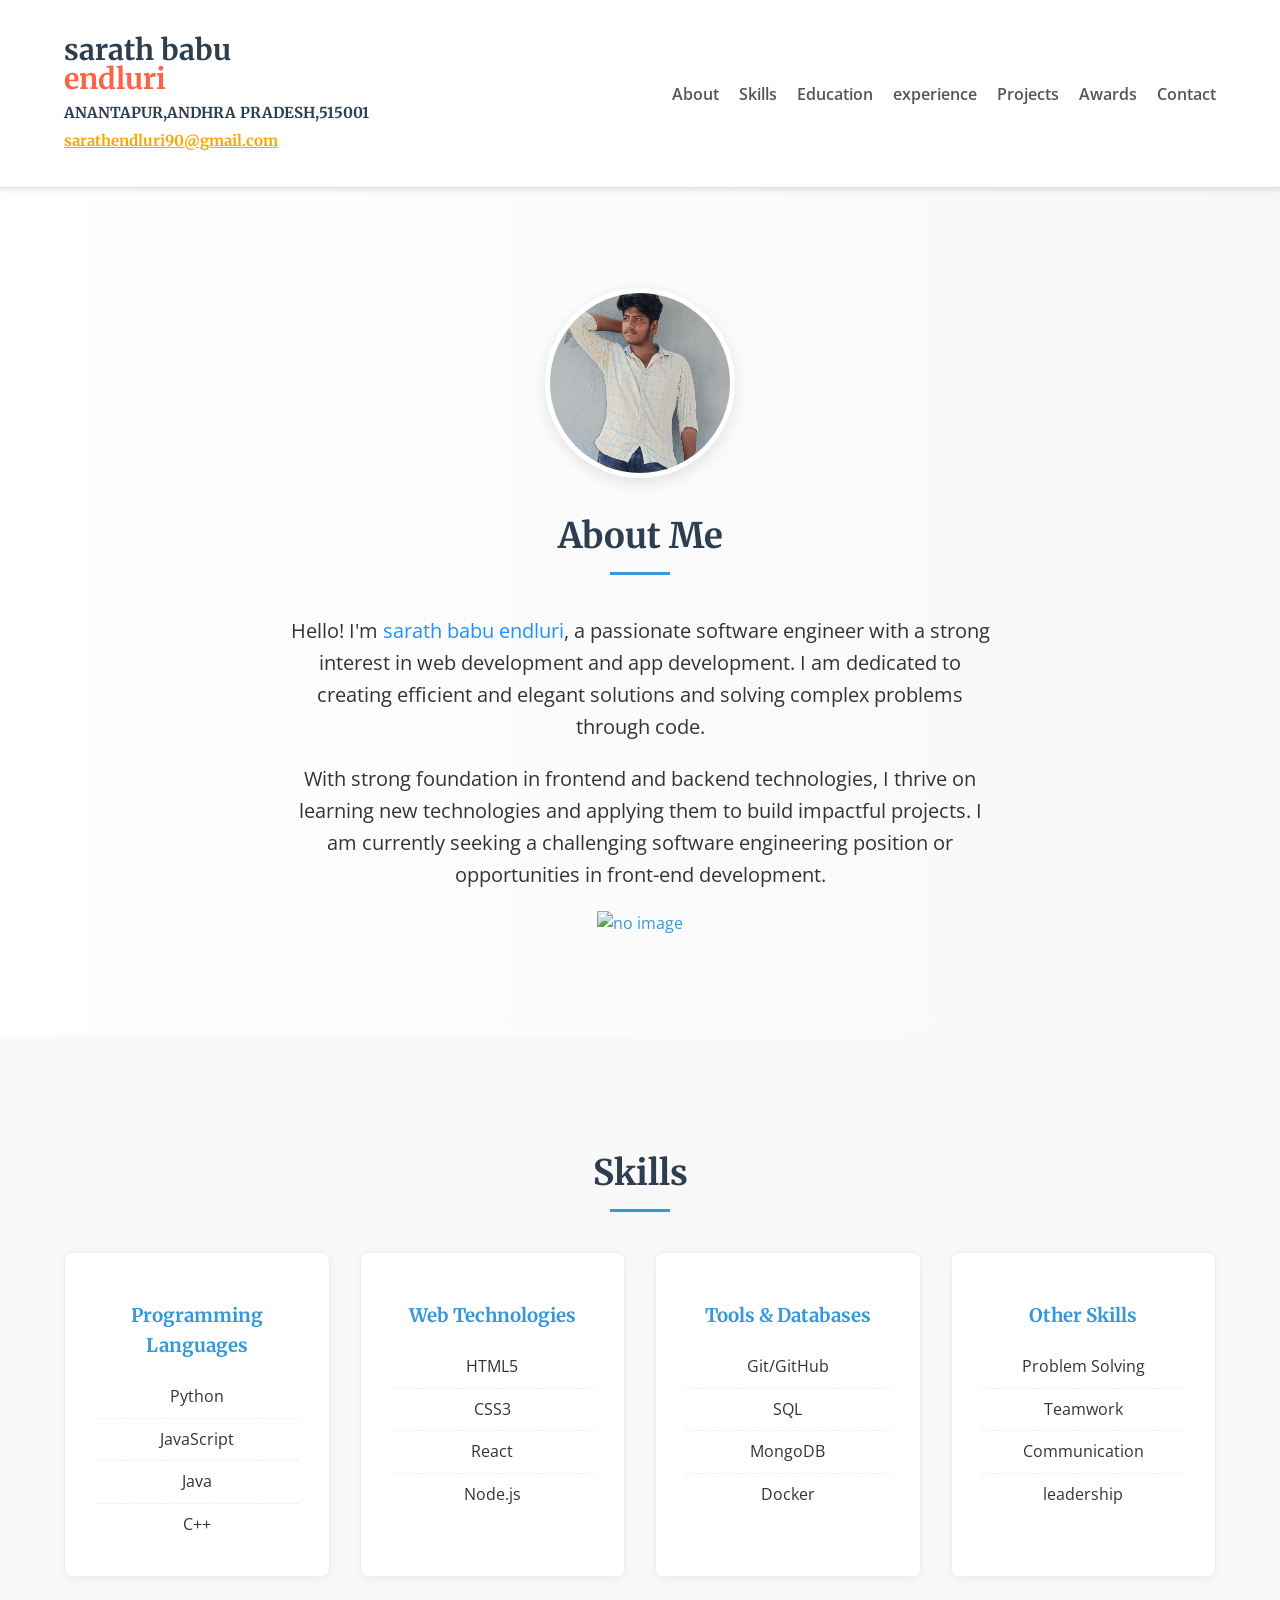
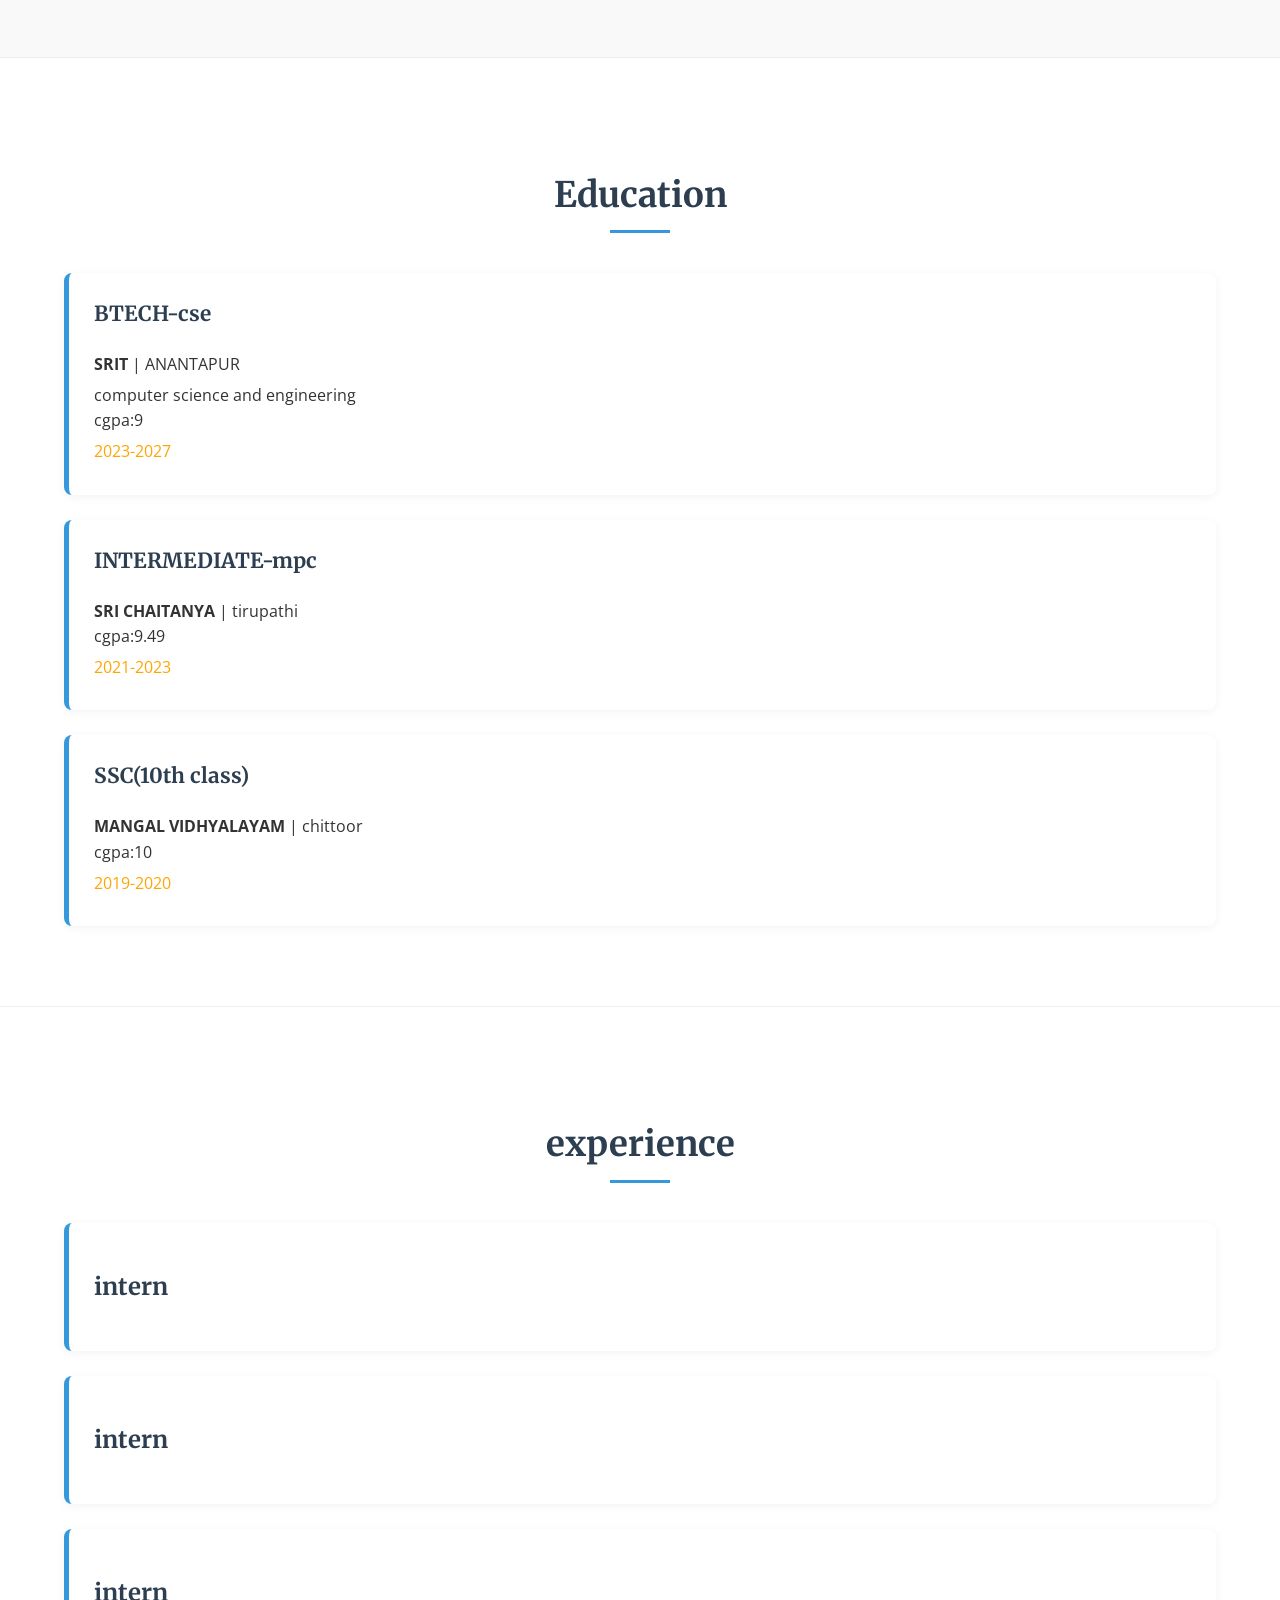
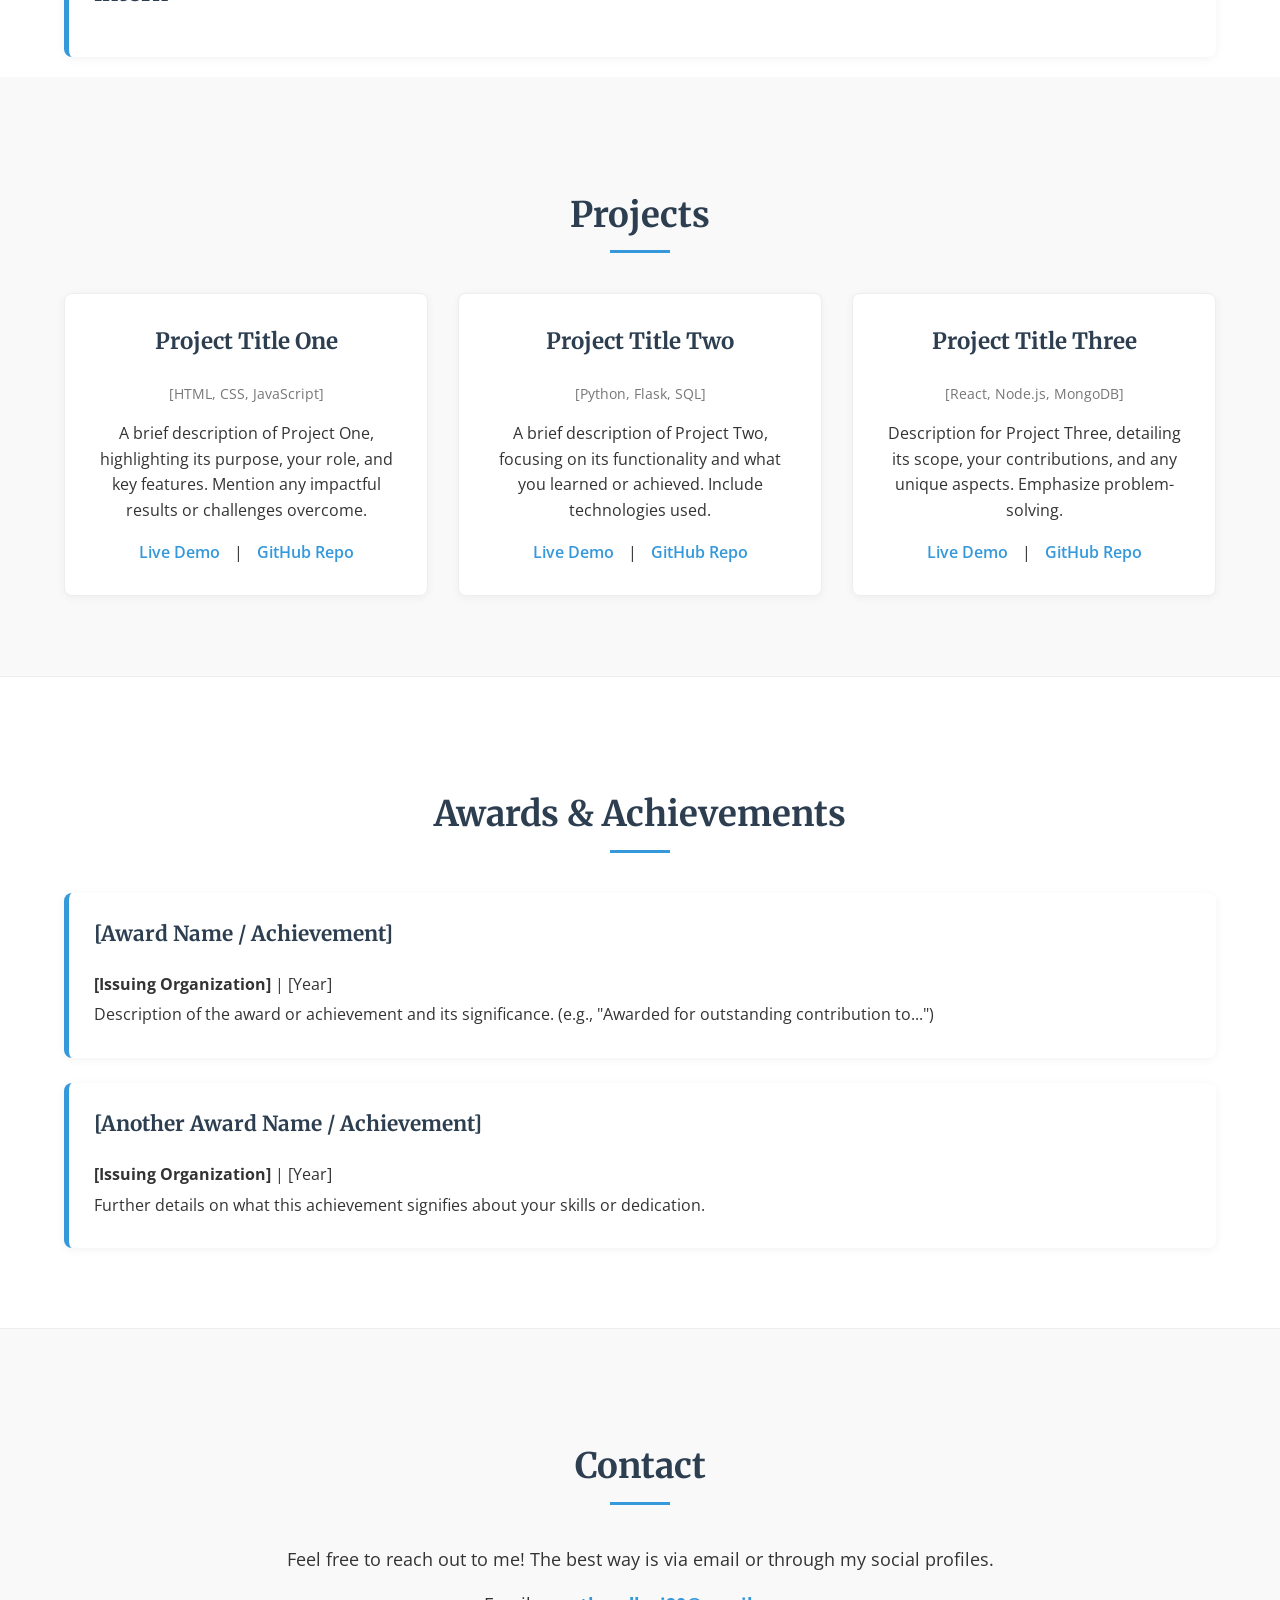
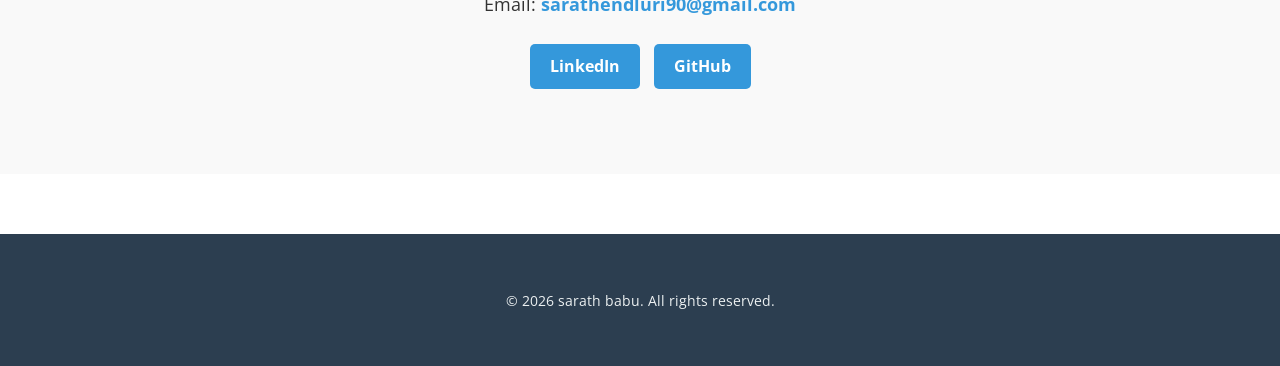
==== index.html @ 9b86e1ac "Update index.html" ====
﻿<!DOCTYPE html>
<html lang="en">
<head>
    <meta charset="UTF-8">
    <meta name="viewport" content="width=device-width, initial-scale=1.0">
    <title>sarath babu - Personal Portfolio</title>
    <link rel="stylesheet" href="style.css">
    <link href="https://fonts.googleapis.com/css2?family=Merriweather:wght@400;700&family=Open+Sans:wght@400;600&display=swap" rel="stylesheet">
    <link rel="stylesheet" href="https://cdnjs.cloudflare.com/ajax/libs/font-awesome/6.0.0-beta3/css/all.min.css" integrity="sha512-..." crossorigin="anonymous" referrerpolicy="no-referrer" />
</head>
<body>
    <header>
        <div class="container" style="line-height:1;">
            <h1><a href="#about">sarath babu<br><span style="color:tomato;">endluri</span></a><br>
             <span style="font-size:15px;">ANANTAPUR,ANDHRA PRADESH,515001</span><br>
             <a style="text-decoration:underline;color:orange;font-size:15px"href="mailto:sarathendluri90@gmail.com">sarathendluri90@gmail.com</a></h1>
            <nav>
                <input type="checkbox" id="menu-toggle">
                <label for="menu-toggle" class="hamburger-icon">
                    <i class="fas fa-bars"></i>
                </label>
                <ul class="nav-links">
                    <li><a href="#about">About</a></li>
                    <li><a href="#skills">Skills</a></li>
                    <li><a href="#education">Education</a></li>
                    <li><a href="#experience">experience</a></li>
                    <li><a href="#projects">Projects</a></li>
                    <li><a href="#awards">Awards</a></li>
                    <li><a href="#contact">Contact</a></li>
                </ul>
            </nav>
        </div>
    </header>

    <main>
        <section id="about" class="hero">
            <div class="container">
                <div class="about-content">
                    <img src="photo2.jpeg" alt="Your Photo" class="profile-photo">
                    <div class="about-text">
                        <h2>About Me</h2>
                        <p style="font-size:20px;">Hello! I'm <span style="color:dodgerblue;">sarath babu endluri</span>, a passionate software engineer with a strong interest in web development and app development. I am dedicated to creating efficient and elegant solutions and solving complex problems through code.</p>
                        <p style="font-size:20px;">With strong foundation in frontend and backend technologies, I thrive on learning new technologies and applying them to build impactful projects. I am currently seeking a challenging software engineering position or opportunities in front-end development.</p>
                             <a href="photo1.jpeg" alt="no image" style="width:40px;height:40px;"></a>
                             <a href="https://github.com/Sarath333-cse"><img src="C:\Users\sarat\OneDrive\Desktop\sarath-portfolio\sarath babu - Personal Portfolio_files\github-logo.png" alt="no image" style="width:30px;height:30px;"></a>
                  </div>
                </div>
            </div>
        </section>

        <section id="skills" class="section-alt">
            <div class="container">
                <h2>Skills</h2>
                <div class="skills-grid">
                    <div class="skill-category">
                        <h3>Programming Languages</h3>
                        <ul>
                            <li>Python</li>
                            <li>JavaScript</li>
                            <li>Java</li>
                            <li>C++</li>
                        </ul>
                    </div>
                    <div class="skill-category">
                        <h3>Web Technologies</h3>
                        <ul>
                            <li>HTML5</li>
                            <li>CSS3</li>
                            <li>React</li>
                            <li>Node.js</li>
                        </ul>
                    </div>
                    <div class="skill-category">
                        <h3>Tools & Databases</h3>
                        <ul>
                            <li>Git/GitHub</li>
                            <li>SQL</li>
                            <li>MongoDB</li>
                            <li>Docker</li>
                        </ul>
                    </div>
                    <div class="skill-category">
                        <h3>Other Skills</h3>
                        <ul>
                            <li>Problem Solving</li>
                            <li>Teamwork</li>
                            <li>Communication</li>
                            <li>leadership</li>
                        </ul>
                    </div>
                </div>
            </div>
        </section>

        <section id="education">
            <div class="container">
                <h2>Education</h2>
                <div class="education-item">
                    <h3>BTECH-cse</h3>
                    <p><strong>SRIT</strong> | ANANTAPUR</p>
                    <p>computer science and engineering<br>cgpa:9</p>
                    <p style="color:orange;">2023-2027</p>
                   
                </div>
                <div class="education-item">
                    <h3>INTERMEDIATE-mpc</h3>
                    <p><strong>SRI CHAITANYA</strong> | tirupathi<br>cgpa:9.49</p>
                    <p style="color:orange;">2021-2023</p>
                </div>
                <div class="education-item">
                    <h3>SSC(10th class)</h3>
                    <p><strong>MANGAL VIDHYALAYAM</strong> | chittoor<br>cgpa:10</p>
                    <p style="color:orange;">2019-2020</p>
                </div>
            </div>
        </section>
        
        <section id="experience">
        <div class="container">
        <h2>experience</h2>
        <div class="experience-item">
        <h1>intern</h1>
        </div>
        <div class="experience-item">
        <h1>intern</h1>
        </div>
        <div class="experience-item">
        <h1>intern</h1>
        </div>
        </div>
        <section id="projects" class="section-alt">
            <div class="container">
                <h2>Projects</h2>
                <div class="projects-grid">
                    <div class="project-item">
                        <h3>Project Title One</h3>
                        <p class="project-tech">[HTML, CSS, JavaScript]</p>
                        <p>A brief description of Project One, highlighting its purpose, your role, and key features. Mention any impactful results or challenges overcome.</p>
                        <a href="YOUR_PROJECT_ONE_DEMO_URL" target="_blank" rel="noopener noreferrer">Live Demo</a> |
                        <a href="YOUR_PROJECT_ONE_GITHUB_URL" target="_blank" rel="noopener noreferrer">GitHub Repo</a>
                    </div>
                    <div class="project-item">
                        <h3>Project Title Two</h3>
                        <p class="project-tech">[Python, Flask, SQL]</p>
                        <p>A brief description of Project Two, focusing on its functionality and what you learned or achieved. Include technologies used.</p>
                        <a href="YOUR_PROJECT_TWO_DEMO_URL" target="_blank" rel="noopener noreferrer">Live Demo</a> |
                        <a href="YOUR_PROJECT_TWO_GITHUB_URL" target="_blank" rel="noopener noreferrer">GitHub Repo</a>
                    </div>
                    <div class="project-item">
                        <h3>Project Title Three</h3>
                        <p class="project-tech">[React, Node.js, MongoDB]</p>
                        <p>Description for Project Three, detailing its scope, your contributions, and any unique aspects. Emphasize problem-solving.</p>
                        <a href="YOUR_PROJECT_THREE_DEMO_URL" target="_blank" rel="noopener noreferrer">Live Demo</a> |
                        <a href="YOUR_PROJECT_THREE_GITHUB_URL" target="_blank" rel="noopener noreferrer">GitHub Repo</a>
                    </div>
                    </div>
            </div>
        </section>

        <section id="awards">
            <div class="container">
                <h2>Awards & Achievements</h2>
                <div class="award-item">
                    <h3>[Award Name / Achievement]</h3>
                    <p><strong>[Issuing Organization]</strong> | [Year]</p>
                    <p>Description of the award or achievement and its significance. (e.g., "Awarded for outstanding contribution to...")</p>
                </div>
                <div class="award-item">
                    <h3>[Another Award Name / Achievement]</h3>
                    <p><strong>[Issuing Organization]</strong> | [Year]</p>
                    <p>Further details on what this achievement signifies about your skills or dedication.</p>
                </div>
                </div>
        </section>

        <section id="contact" class="section-alt">
            <div class="container">
                <h2>Contact</h2>
                <p>Feel free to reach out to me! The best way is via email or through my social profiles.</p>
                <p>Email: <a href="mailto:sarathendluri90@gmail.com">sarathendluri90@gmail.com</a></p>
                <div class="social-links-footer">
                    <a href="https://www.linkedin.com/in/sarath-endluri/" target="_blank" rel="noopener noreferrer">LinkedIn</a>
                    <a href="https://github.com/Sarath333-cse" rel="noopener noreferrer">GitHub</a>
                </div>
            </div>
        </section>
    </main>

    <footer>
        <div class="container">
            <p>&copy; <span id="current-year"></span> sarath babu. All rights reserved.</p>
        </div>
    </footer>

    <script>
        // Dynamically update the current year in the footer
        document.getElementById('current-year').textContent = new Date().getFullYear();

        // Close hamburger menu when a link is clicked
        document.querySelectorAll('.nav-links a').forEach(link => {
            link.addEventListener('click', () => {
                document.getElementById('menu-toggle').checked = false;
            });
        });
    </script>
</body>

</html>
---- style.css ----
﻿
body {
    font-family: 'Open Sans', sans-serif;
    margin: 0;
    line-height: 1.6;
    color: #333;
    background-color: #f4f4f4;
}

.container {
    width: 90%;
    max-width: 1200px;
    margin: 0 auto;
    padding: 20px 0;
}

h1, h2, h3 {
    font-family: 'Merriweather', serif;
    color: #2c3e50;
}

a {
    color: #3498db;
    text-decoration: none;
}

a:hover {
    text-decoration: underline;
}

header {
    background: #ffffff;
    color: #2c3e50;
    padding: 1rem 0;
    border-bottom: 1px solid #ddd;
    box-shadow: 0 2px 5px rgba(0,0,0,0.1);
    position: sticky;
    top: 0;
    z-index: 1000;
}

header .container {
    display: flex;
    justify-content: space-between;
    align-items: center;
    flex-wrap: wrap;
}

header h1 {
    margin: 0;
    font-size: 1.8em;
}

header h1 a {
    color: #2c3e50;
    text-decoration: none;
}

header nav ul {
    list-style: none;
    padding: 0;
    margin: 0;
    display: flex;
}

header nav ul li {
    margin-left: 20px;
}

header nav ul li a {
    color: #555;
    font-weight: 600;
    padding: 5px 0;
    transition: color 0.3s ease;
}

header nav ul li a:hover {
    color: #3498db;
    text-decoration: none;
}

.hamburger-icon {
    display: none;
    font-size: 1.8em;
    cursor: pointer;
    color: #2c3e50;
    order: 2;
}

#menu-toggle {
    display: none;
}

#menu-toggle:checked ~ .nav-links {
    display: flex;
    flex-direction: column;
    position: absolute;
    top: 100%;
    left: 0;
    width: 100%;
    background: #ffffff;
    box-shadow: 0 5px 10px rgba(0,0,0,0.1);
    border-top: 1px solid #ddd;
    z-index: 999;
}

#menu-toggle:checked ~ .nav-links li {
    margin: 0;
    border-bottom: 1px solid #eee;
}

#menu-toggle:checked ~ .nav-links li:last-child {
    border-bottom: none;
}

#menu-toggle:checked ~ .nav-links li a {
    padding: 15px 20px;
    display: block;
    width: 100%;
}

@media (max-width: 768px) {
    header .container {
        justify-content: space-between;
    }

    header h1 {
        order: 1;
    }

    .hamburger-icon {
        display: block;
    }

    .nav-links {
        display: none;
        width: 100%;
        text-align: center;
        order: 3;
    }
}

section {
    padding: 60px 0;
    background-color: #fff;
    border-bottom: 1px solid #eee;
}

.section-alt {
    background-color: #f9f9f9;
}

section:last-of-type {
    border-bottom: none;
}

section h2 {
    text-align: center;
    margin-bottom: 40px;
    font-size: 2.2em;
    position: relative;
    padding-bottom: 10px;
}

section h2::after {
    content: '';
    position: absolute;
    left: 50%;
    bottom: 0;
    transform: translateX(-50%);
    width: 60px;
    height: 3px;
    background-color: #3498db;
}

.hero {
    background: linear-gradient(to right, #ffffff, #f7f7f7);
    text-align: center;
    padding: 80px 0;
    border-bottom: none;
}

.about-content {
    display: flex;
    flex-direction: column;
    align-items: center;
    gap: 30px;
}

.profile-photo {
    width: 180px;
    height: 180px;
    border-radius: 50%;
    object-fit: cover;
    border: 5px solid #fff;
    box-shadow: 0 5px 15px rgba(0,0,0,0.1);
}

.about-text {
    max-width: 700px;
    text-align: center;
}

.about-text h2 {
    margin-top: 0;
}

.social-links a {
    display: inline-block;
    background-color: #3498db;
    color: #fff;
    padding: 10px 20px;
    margin: 5px;
    border-radius: 5px;
    transition: background-color 0.3s ease;
}

.social-links a:hover {
    background-color: #2980b9;
    text-decoration: none;
}

.skills-grid {
    display: grid;
    grid-template-columns: repeat(auto-fit, minmax(250px, 1fr));
    gap: 30px;
    text-align: center;
}

.skill-category {
    background-color: #fff;
    padding: 30px;
    border-radius: 8px;
    box-shadow: 0 2px 10px rgba(0,0,0,0.05);
    border: 1px solid #eee;
}

.skill-category h3 {
    color: #3498db;
    margin-bottom: 15px;
}

.skill-category ul {
    list-style: none;
    padding: 0;
    margin: 0;
}

.skill-category ul li {
    padding: 8px 0;
    border-bottom: 1px dashed #eee;
}

.skill-category ul li:last-child {
    border-bottom: none;
}

.education-item {
    background-color: #fff;
    padding: 25px;
    border-radius: 8px;
    box-shadow: 0 2px 10px rgba(0,0,0,0.05);
    margin-bottom: 25px;
    border-left: 5px solid #3498db;
}

.education-item:last-child {
    margin-bottom: 0;
}

.education-item h3 {
    margin-top: 0;
    color: #2c3e50;
    font-size: 1.3em;
}

.education-item p {
    margin: 5px 0;
}
.experience-item {
    background-color: #fff;
    padding: 25px;
    border-radius: 8px;
    box-shadow: 0 2px 10px rgba(0,0,0,0.05);
    margin-bottom: 25px;
    border-left: 5px solid #3498db;
}
.experience-item:last-child {
    margin-bottom: 0;
}

.experience-item h3 {
    margin-top: 0;
    color: #2c3e50;
    font-size: 1.3em;
}

.experience-item p {
    margin: 5px 0;
}
.projects-grid {
    display: grid;
    grid-template-columns: repeat(auto-fit, minmax(300px, 1fr));
    gap: 30px;
}

.project-item {
    background-color: #fff;
    padding: 30px;
    border-radius: 8px;
    box-shadow: 0 2px 10px rgba(0,0,0,0.05);
    border: 1px solid #eee;
    text-align: center;
}

.project-item h3 {
    color: #2c3e50;
    margin-top: 0;
    font-size: 1.4em;
}

.project-item .project-tech {
    font-size: 0.9em;
    color: #777;
    margin-bottom: 15px;
}

.project-item a {
    margin: 0 10px;
    font-weight: 600;
}

.award-item {
    background-color: #fff;
    padding: 25px;
    border-radius: 8px;
    box-shadow: 0 2px 10px rgba(0,0,0,0.05);
    margin-bottom: 25px;
    border-left: 5px solid #3498db;
}

.award-item:last-child {
    margin-bottom: 0;
}

.award-item h3 {
    margin-top: 0;
    color: #2c3e50;
    font-size: 1.3em;
}

.award-item p {
    margin: 5px 0;
}

#contact p {
    text-align: center;
    margin-bottom: 10px;
    font-size: 1.1em;
}

#contact a {
    font-weight: bold;
}

.social-links-footer {
    text-align: center;
    margin-top: 20px;
}

.social-links-footer a {
    display: inline-block;
    background-color: #3498db;
    color: #fff;
    padding: 10px 20px;
    margin: 5px;
    border-radius: 5px;
    transition: background-color 0.3s ease;
}

.social-links-footer a:hover {
    background-color: #2980b9;
    text-decoration: none;
}

footer {
    background: #2c3e50;
    color: #ecf0f1;
    text-align: center;
    padding: 20px 0;
    font-size: 0.9em;
}

@media (max-width: 768px) {
    .about-content {
        flex-direction: column;
    }

    .about-text {
        text-align: center;
    }

    .skills-grid, .projects-grid {
        grid-template-columns: 1fr; /* Stack items vertically on small screens */
    }

    section {
        padding: 40px 0;
    }

    section h2 {
        font-size: 1.8em;
    }
}

@media (max-width: 480px) {
    header h1 {
        font-size: 1.5em;
    }

    .profile-photo {
        width: 150px;
        height: 150px;
    }

    .social-links a, .social-links-footer a {
        padding: 8px 15px;
        font-size: 0.9em;
    }
}
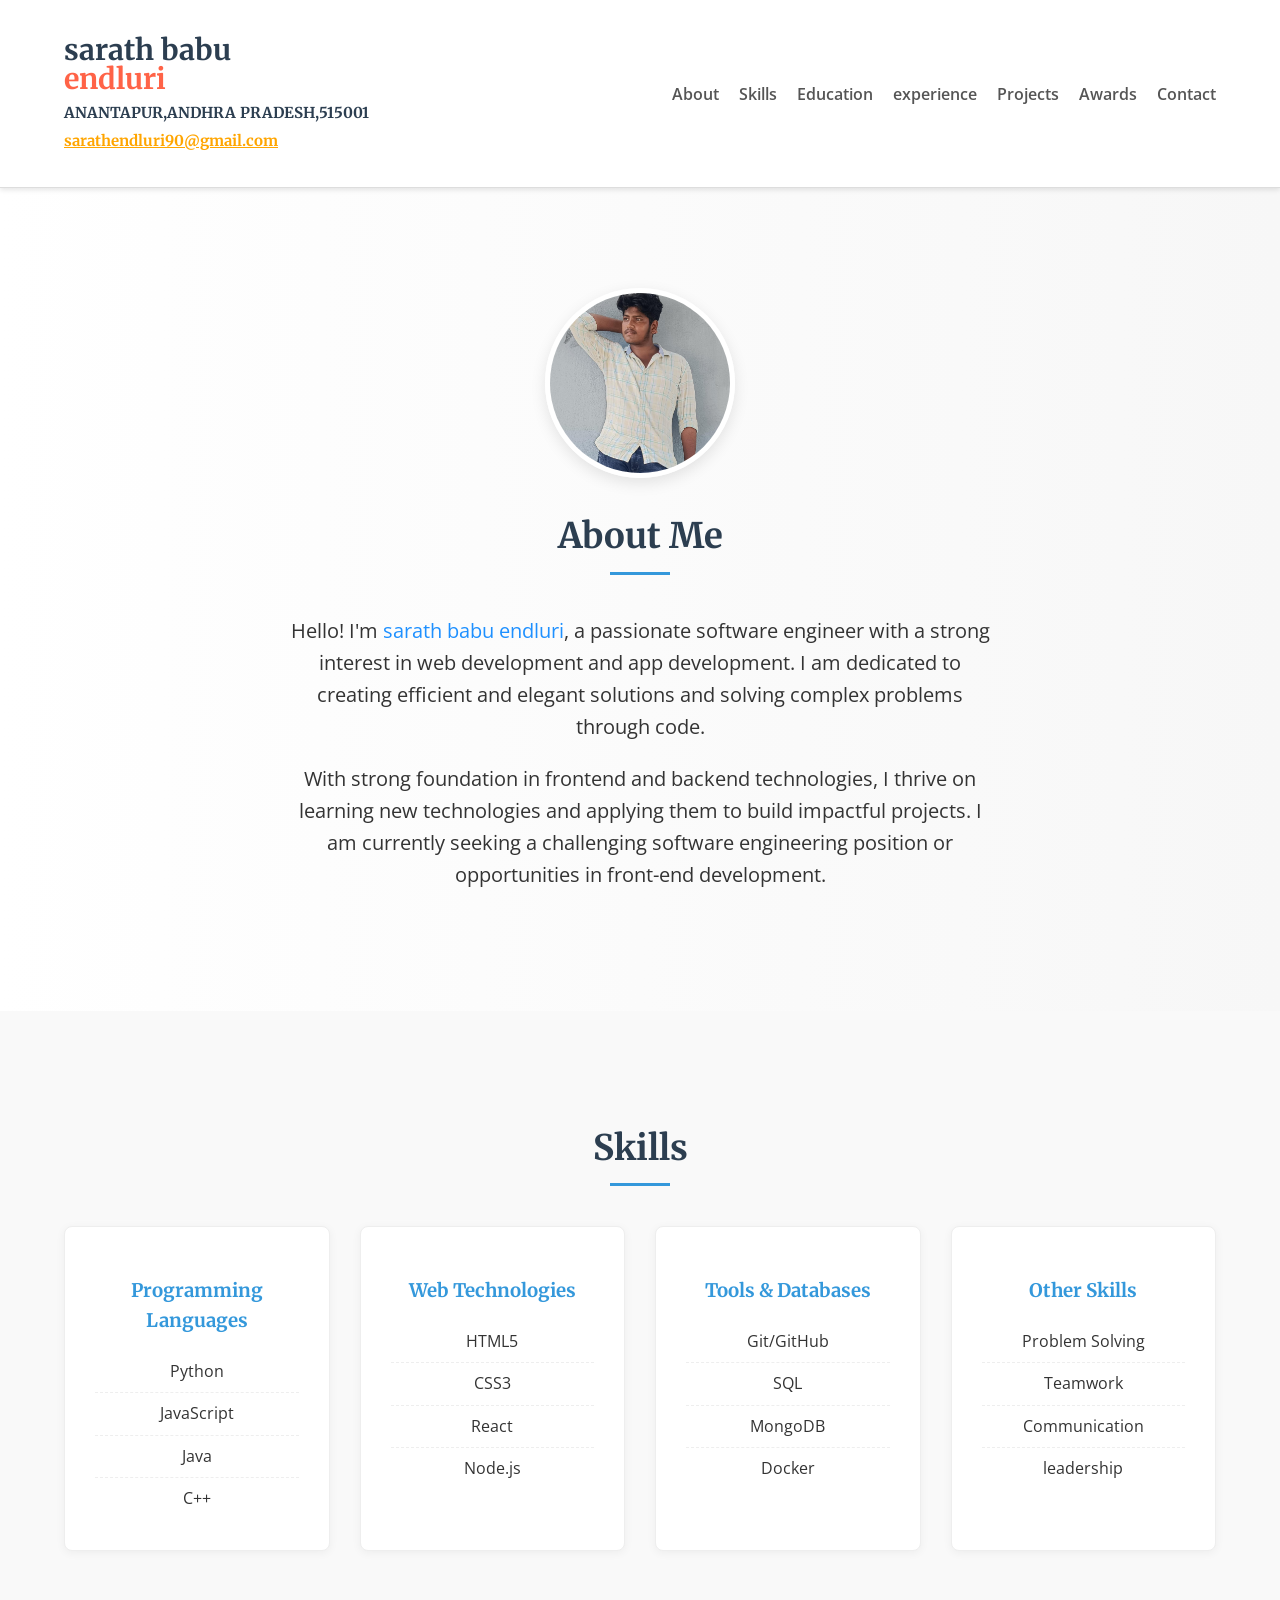
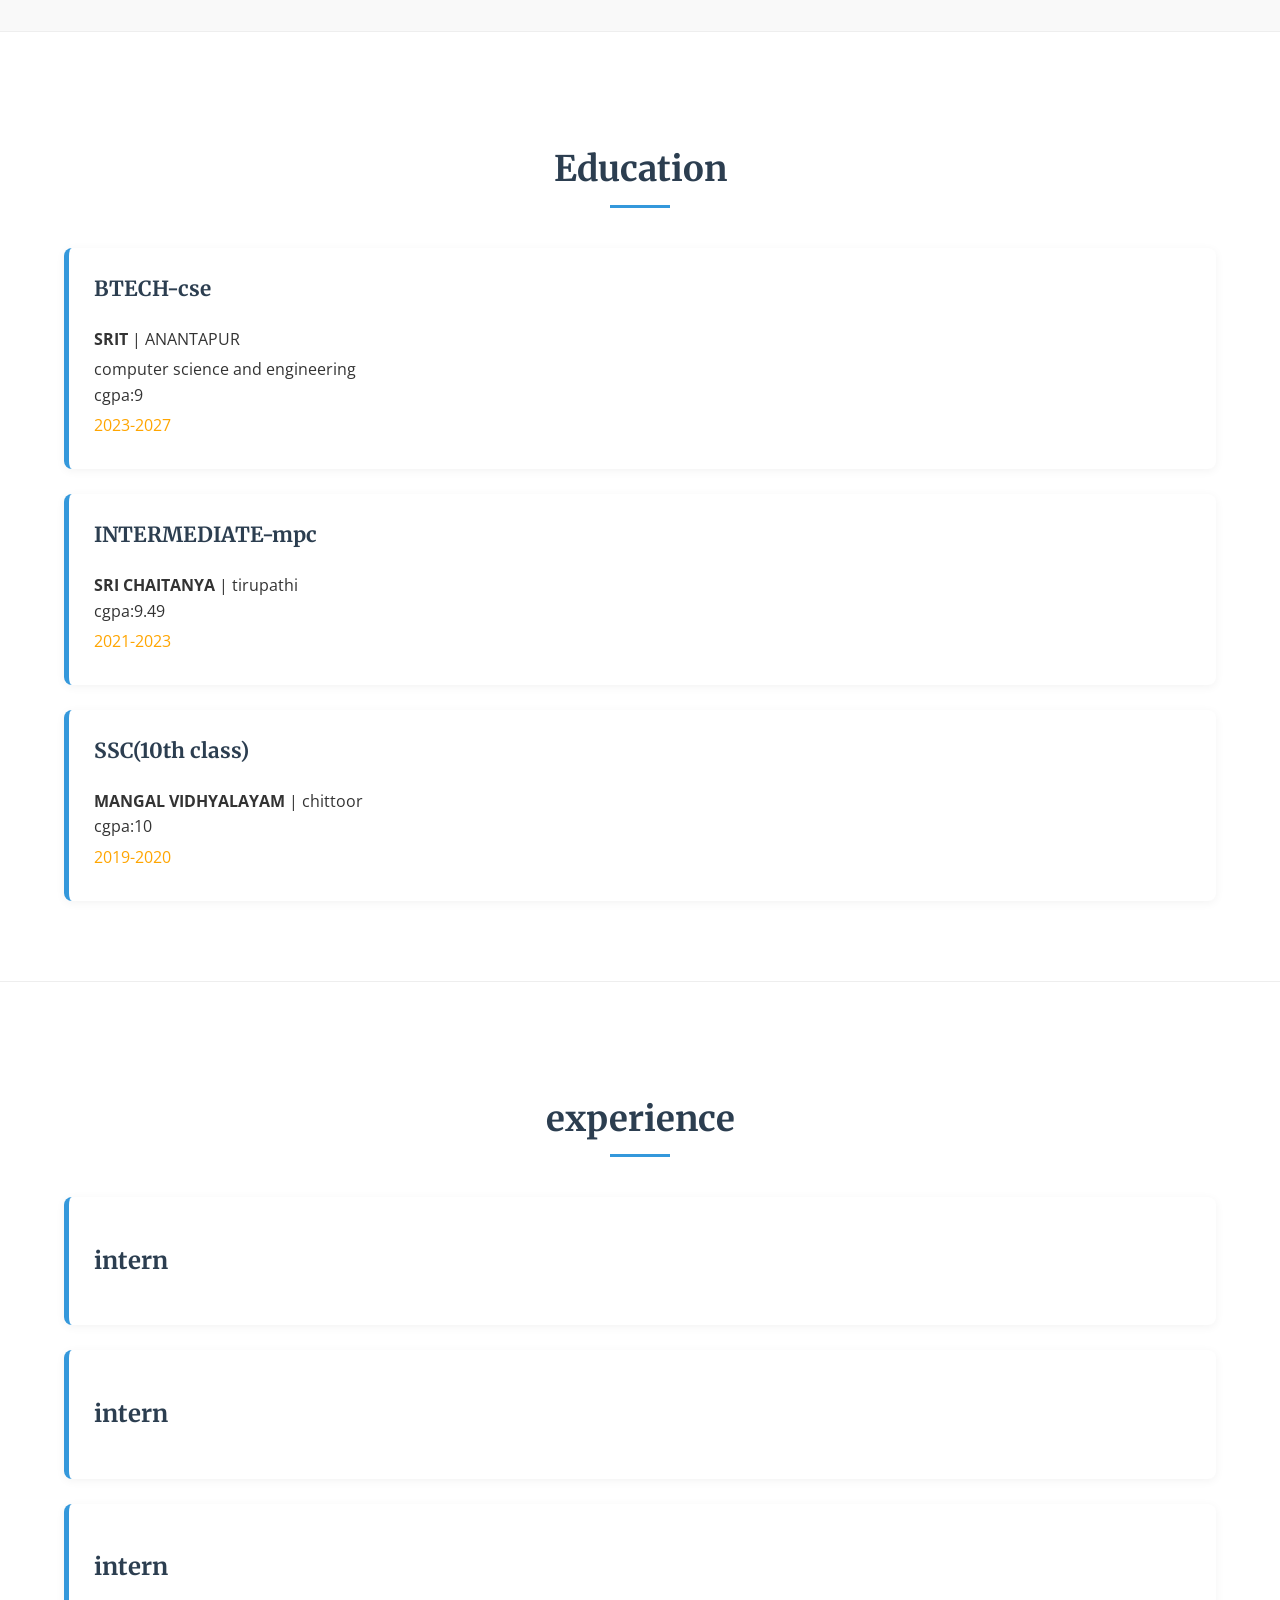
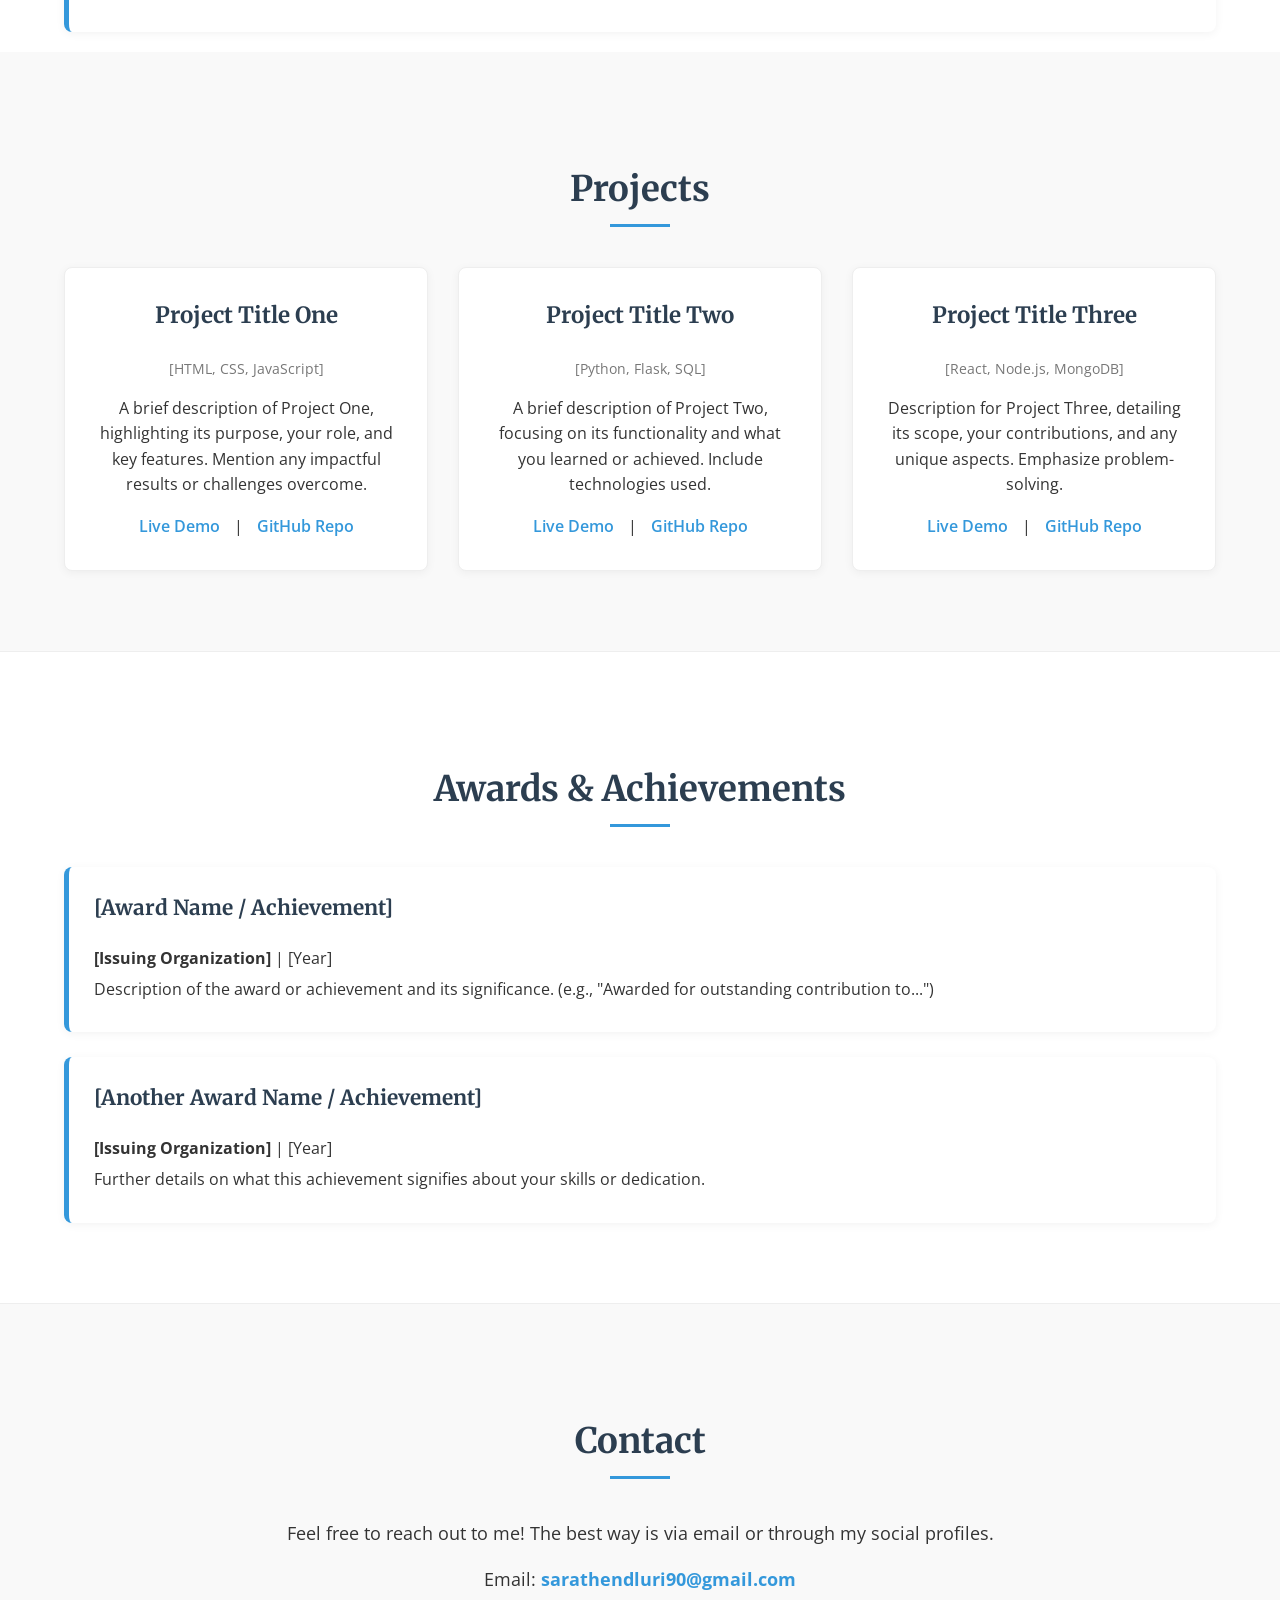
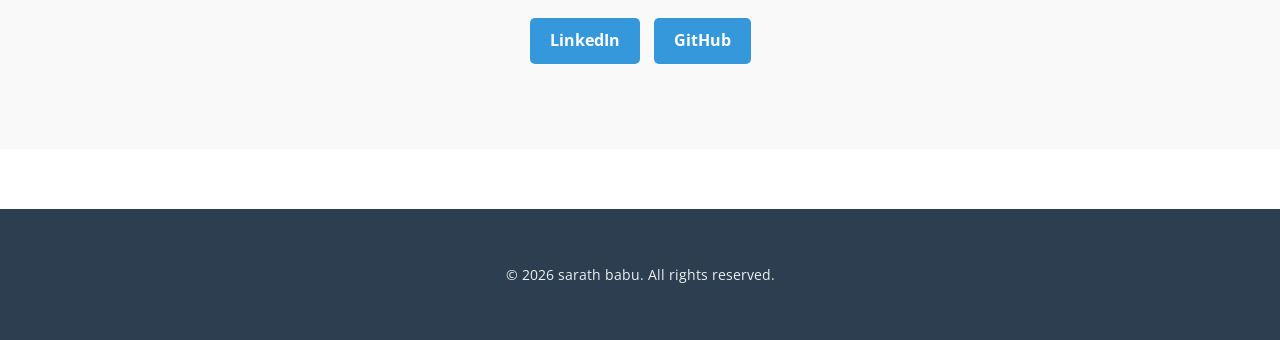
==== commit 0fa7d2d4: "Update index.html" ====
--- a/index.html
+++ b/index.html
@@ -42,7 +42,7 @@
                         <p style="font-size:20px;">Hello! I'm <span style="color:dodgerblue;">sarath babu endluri</span>, a passionate software engineer with a strong interest in web development and app development. I am dedicated to creating efficient and elegant solutions and solving complex problems through code.</p>
                         <p style="font-size:20px;">With strong foundation in frontend and backend technologies, I thrive on learning new technologies and applying them to build impactful projects. I am currently seeking a challenging software engineering position or opportunities in front-end development.</p>
                              <a href="photo1.jpeg" alt="no image" style="width:40px;height:40px;"></a>
-                             <a href="https://github.com/Sarath333-cse"><img src="C:\Users\sarat\OneDrive\Desktop\sarath-portfolio\sarath babu - Personal Portfolio_files\github-logo.png" alt="no image" style="width:30px;height:30px;"></a>
+                             <a href="github-logo.png" alt="no image" style="width:30px;height:30px;"></a>
                   </div>
                 </div>
             </div>
@@ -207,3 +207,4 @@
 
 </html>
 
+
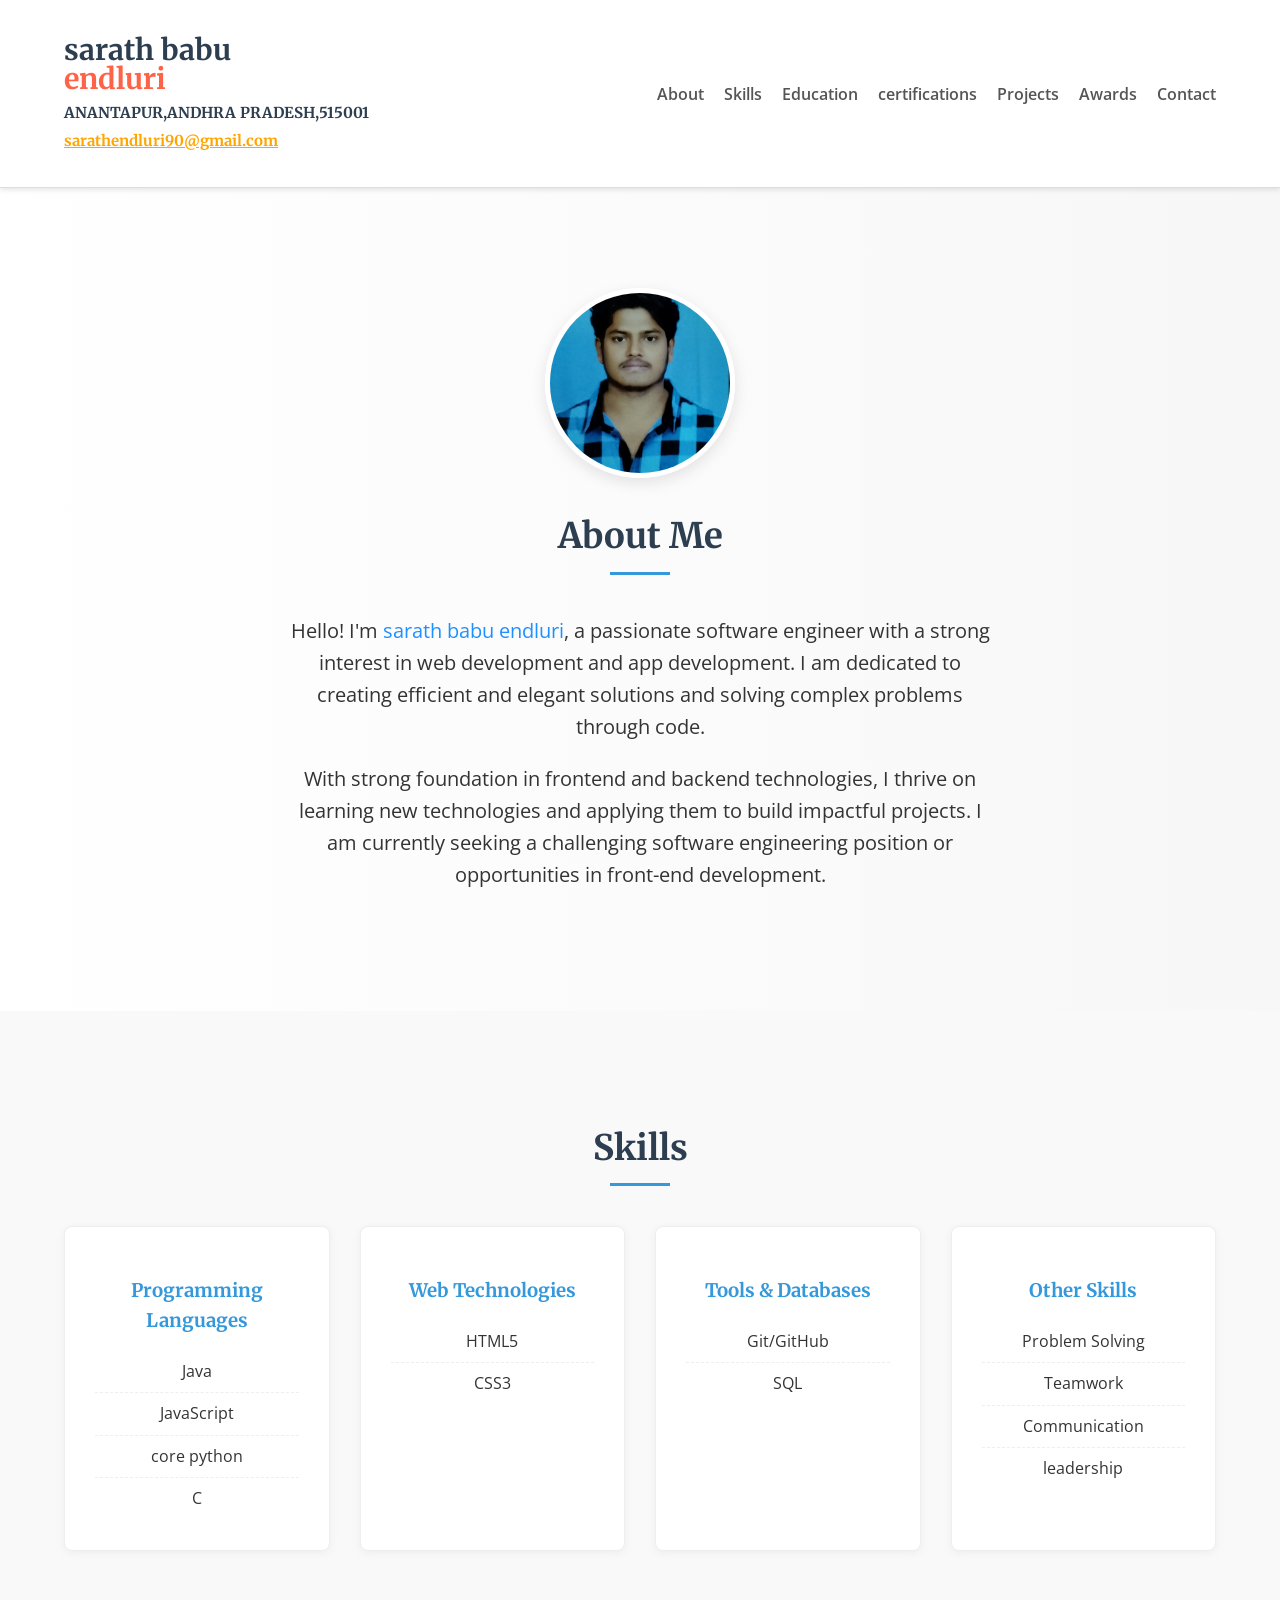
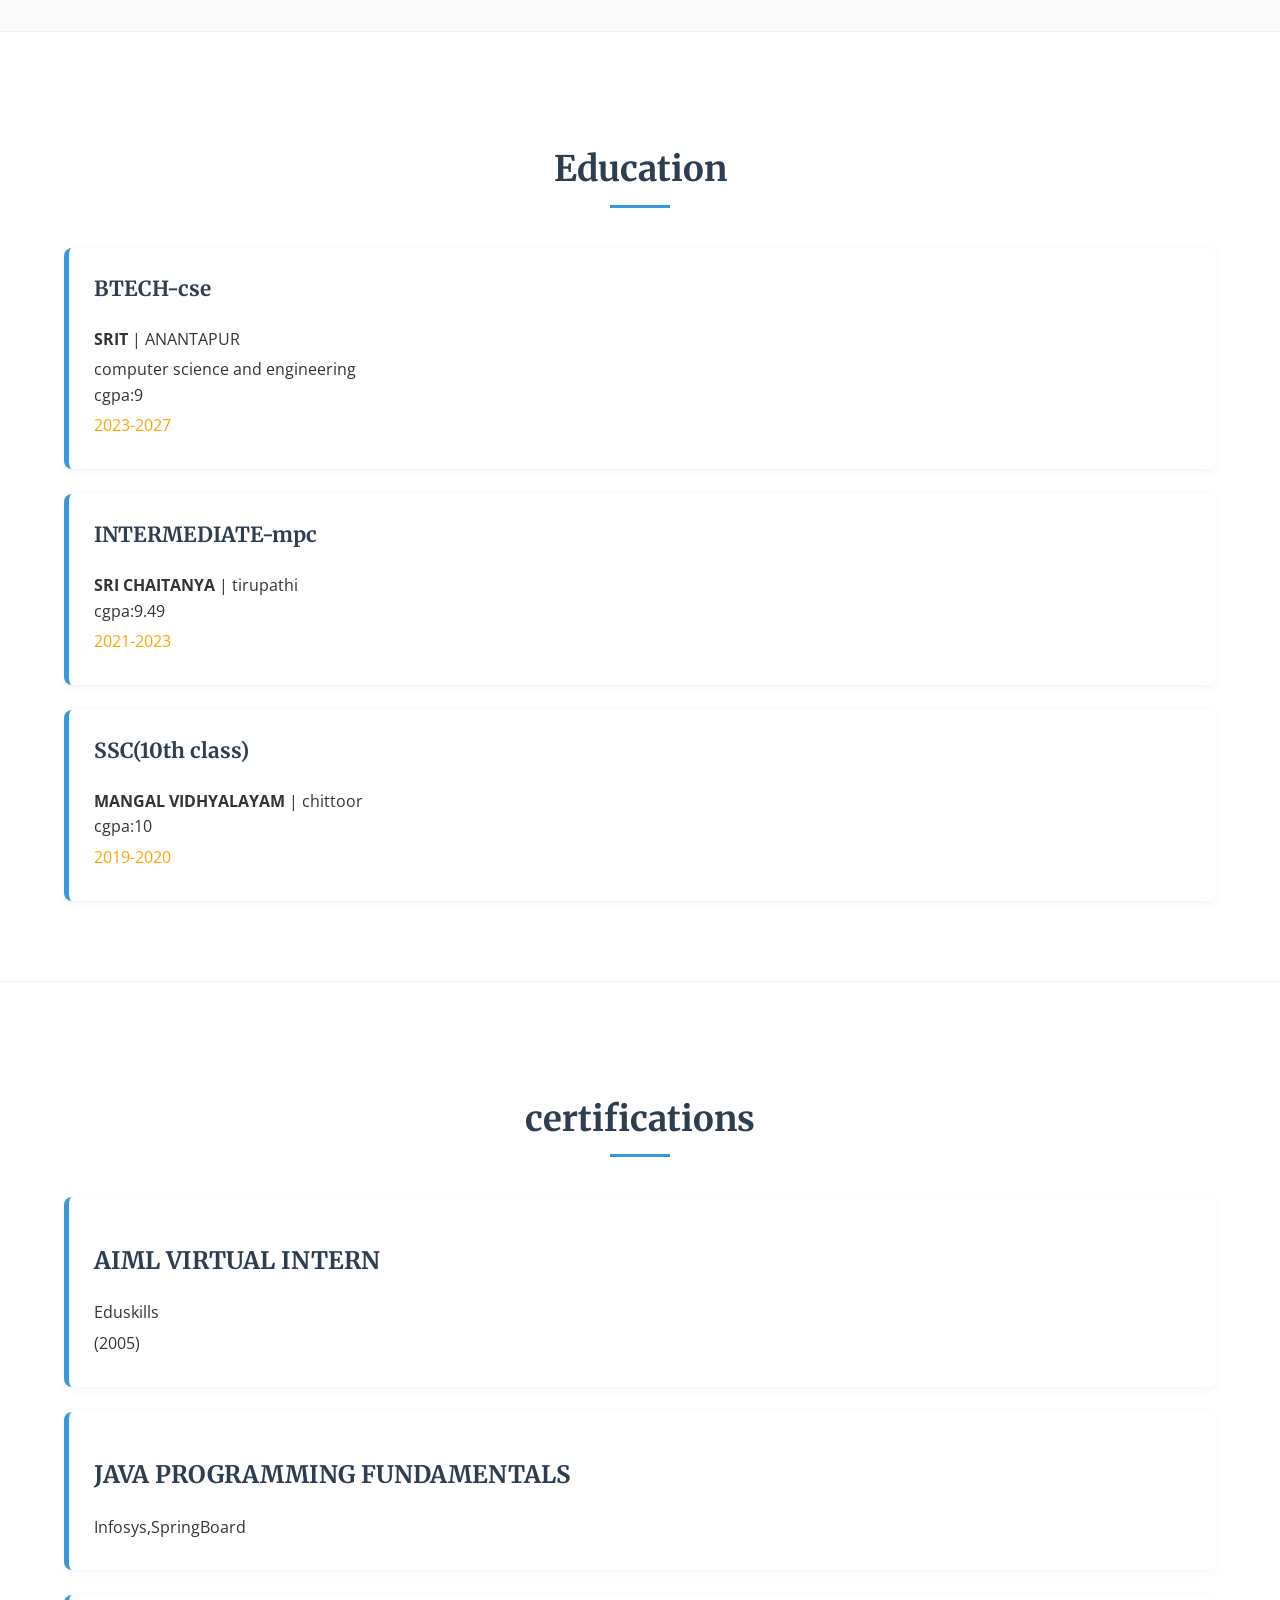
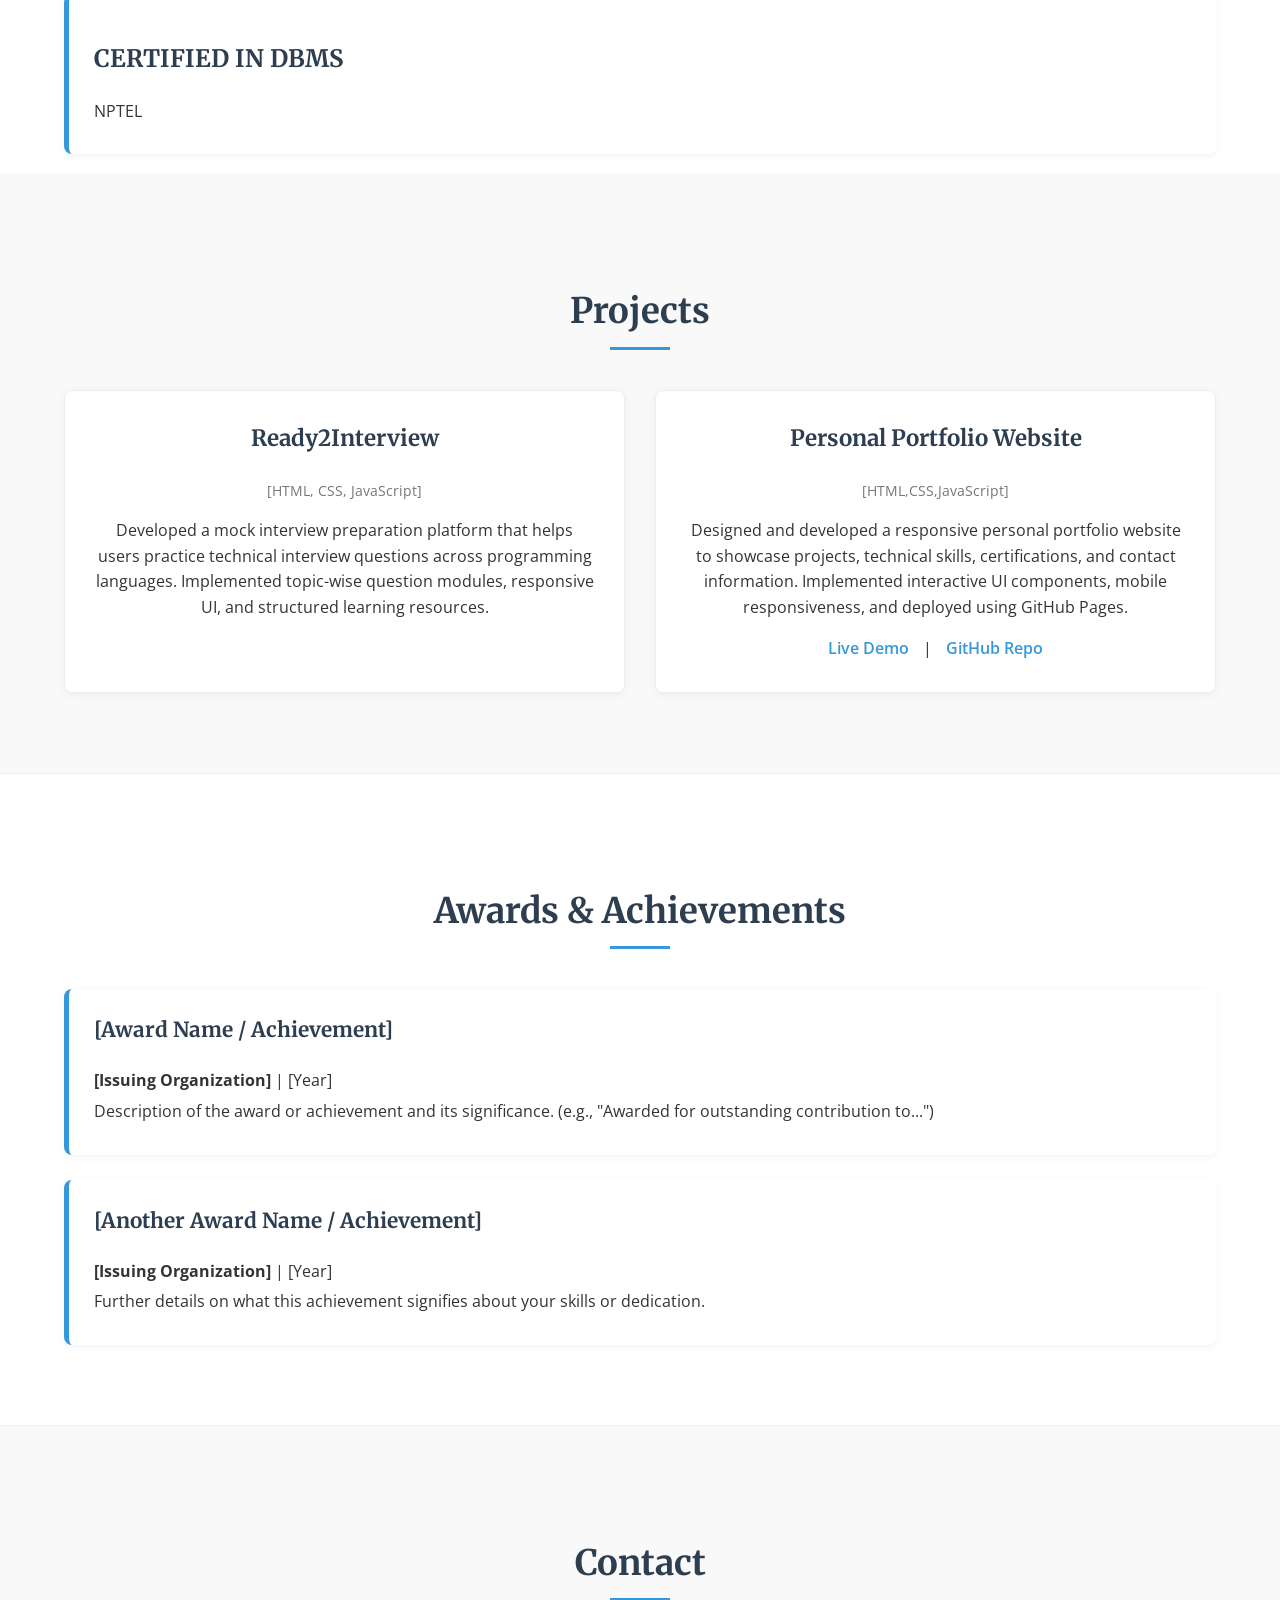
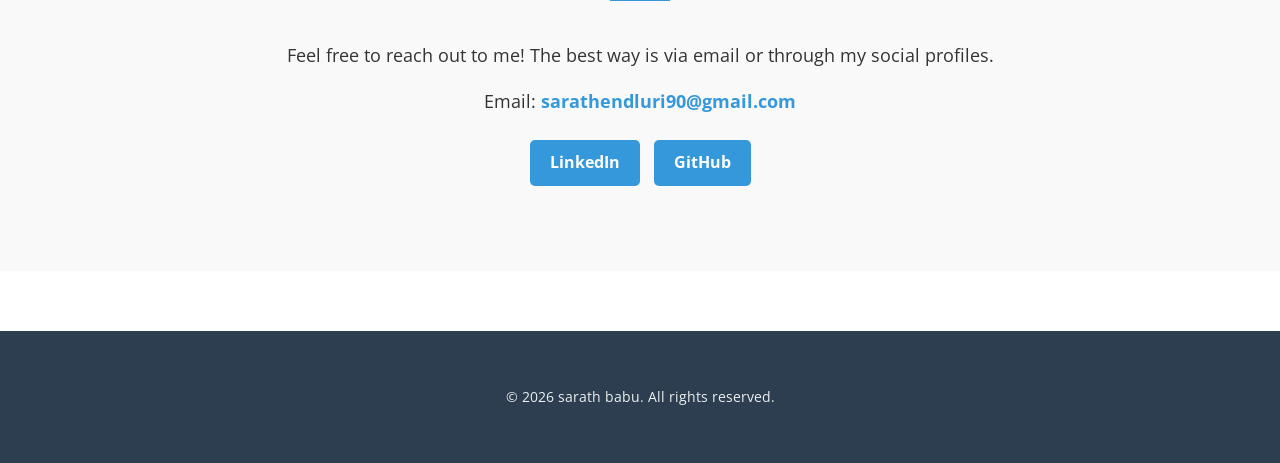
==== commit 7f25ccd0: "Update index.html" ====
--- a/index.html
+++ b/index.html
@@ -23,7 +23,7 @@
                     <li><a href="#about">About</a></li>
                     <li><a href="#skills">Skills</a></li>
                     <li><a href="#education">Education</a></li>
-                    <li><a href="#experience">experience</a></li>
+                    <li><a href="#certifications">certifications</a></li>
                     <li><a href="#projects">Projects</a></li>
                     <li><a href="#awards">Awards</a></li>
                     <li><a href="#contact">Contact</a></li>
@@ -55,10 +55,10 @@
                     <div class="skill-category">
                         <h3>Programming Languages</h3>
                         <ul>
-                            <li>Python</li>
+                            <li>Java</li>
                             <li>JavaScript</li>
-                            <li>Java</li>
-                            <li>C++</li>
+                            <li>core python</li>
+                            <li>C</li>
                         </ul>
                     </div>
                     <div class="skill-category">
@@ -66,8 +66,6 @@
                         <ul>
                             <li>HTML5</li>
                             <li>CSS3</li>
-                            <li>React</li>
-                            <li>Node.js</li>
                         </ul>
                     </div>
                     <div class="skill-category">
@@ -75,8 +73,6 @@
                         <ul>
                             <li>Git/GitHub</li>
                             <li>SQL</li>
-                            <li>MongoDB</li>
-                            <li>Docker</li>
                         </ul>
                     </div>
                     <div class="skill-category">
@@ -115,17 +111,21 @@
             </div>
         </section>
         
-        <section id="experience">
+        <section id="certifications">
         <div class="container">
-        <h2>experience</h2>
+        <h2>certifications</h2>
         <div class="experience-item">
-        <h1>intern</h1>
+        <h1>AIML VIRTUAL INTERN</h1>
+            <P>Eduskills</P>
+              <p>(2005)</p>
         </div>
         <div class="experience-item">
-        <h1>intern</h1>
+        <h1>JAVA PROGRAMMING FUNDAMENTALS</h1>
+            <P>Infosys,SpringBoard</P>
         </div>
         <div class="experience-item">
-        <h1>intern</h1>
+        <h1>CERTIFIED IN DBMS</h1>
+            <P>NPTEL</P>
         </div>
         </div>
         <section id="projects" class="section-alt">
@@ -133,25 +133,16 @@
                 <h2>Projects</h2>
                 <div class="projects-grid">
                     <div class="project-item">
-                        <h3>Project Title One</h3>
+                        <h3>Ready2Interview</h3>
                         <p class="project-tech">[HTML, CSS, JavaScript]</p>
-                        <p>A brief description of Project One, highlighting its purpose, your role, and key features. Mention any impactful results or challenges overcome.</p>
-                        <a href="YOUR_PROJECT_ONE_DEMO_URL" target="_blank" rel="noopener noreferrer">Live Demo</a> |
-                        <a href="YOUR_PROJECT_ONE_GITHUB_URL" target="_blank" rel="noopener noreferrer">GitHub Repo</a>
+                        <p>Developed a mock interview preparation platform that helps users practice technical interview questions across programming languages. Implemented topic-wise question modules, responsive UI, and structured learning resources.</p>
                     </div>
                     <div class="project-item">
-                        <h3>Project Title Two</h3>
-                        <p class="project-tech">[Python, Flask, SQL]</p>
-                        <p>A brief description of Project Two, focusing on its functionality and what you learned or achieved. Include technologies used.</p>
-                        <a href="YOUR_PROJECT_TWO_DEMO_URL" target="_blank" rel="noopener noreferrer">Live Demo</a> |
+                        <h3>Personal Portfolio Website</h3>
+                        <p class="project-tech">[HTML,CSS,JavaScript]</p>
+                        <p>Designed and developed a responsive personal portfolio website to showcase projects, technical skills, certifications, and contact information. Implemented interactive UI components, mobile responsiveness, and deployed using GitHub Pages.</p>
+                        <a href="https://sarathendluri333.github.io/" target="_blank" rel="noopener noreferrer">Live Demo</a> |
                         <a href="YOUR_PROJECT_TWO_GITHUB_URL" target="_blank" rel="noopener noreferrer">GitHub Repo</a>
-                    </div>
-                    <div class="project-item">
-                        <h3>Project Title Three</h3>
-                        <p class="project-tech">[React, Node.js, MongoDB]</p>
-                        <p>Description for Project Three, detailing its scope, your contributions, and any unique aspects. Emphasize problem-solving.</p>
-                        <a href="YOUR_PROJECT_THREE_DEMO_URL" target="_blank" rel="noopener noreferrer">Live Demo</a> |
-                        <a href="YOUR_PROJECT_THREE_GITHUB_URL" target="_blank" rel="noopener noreferrer">GitHub Repo</a>
                     </div>
                     </div>
             </div>
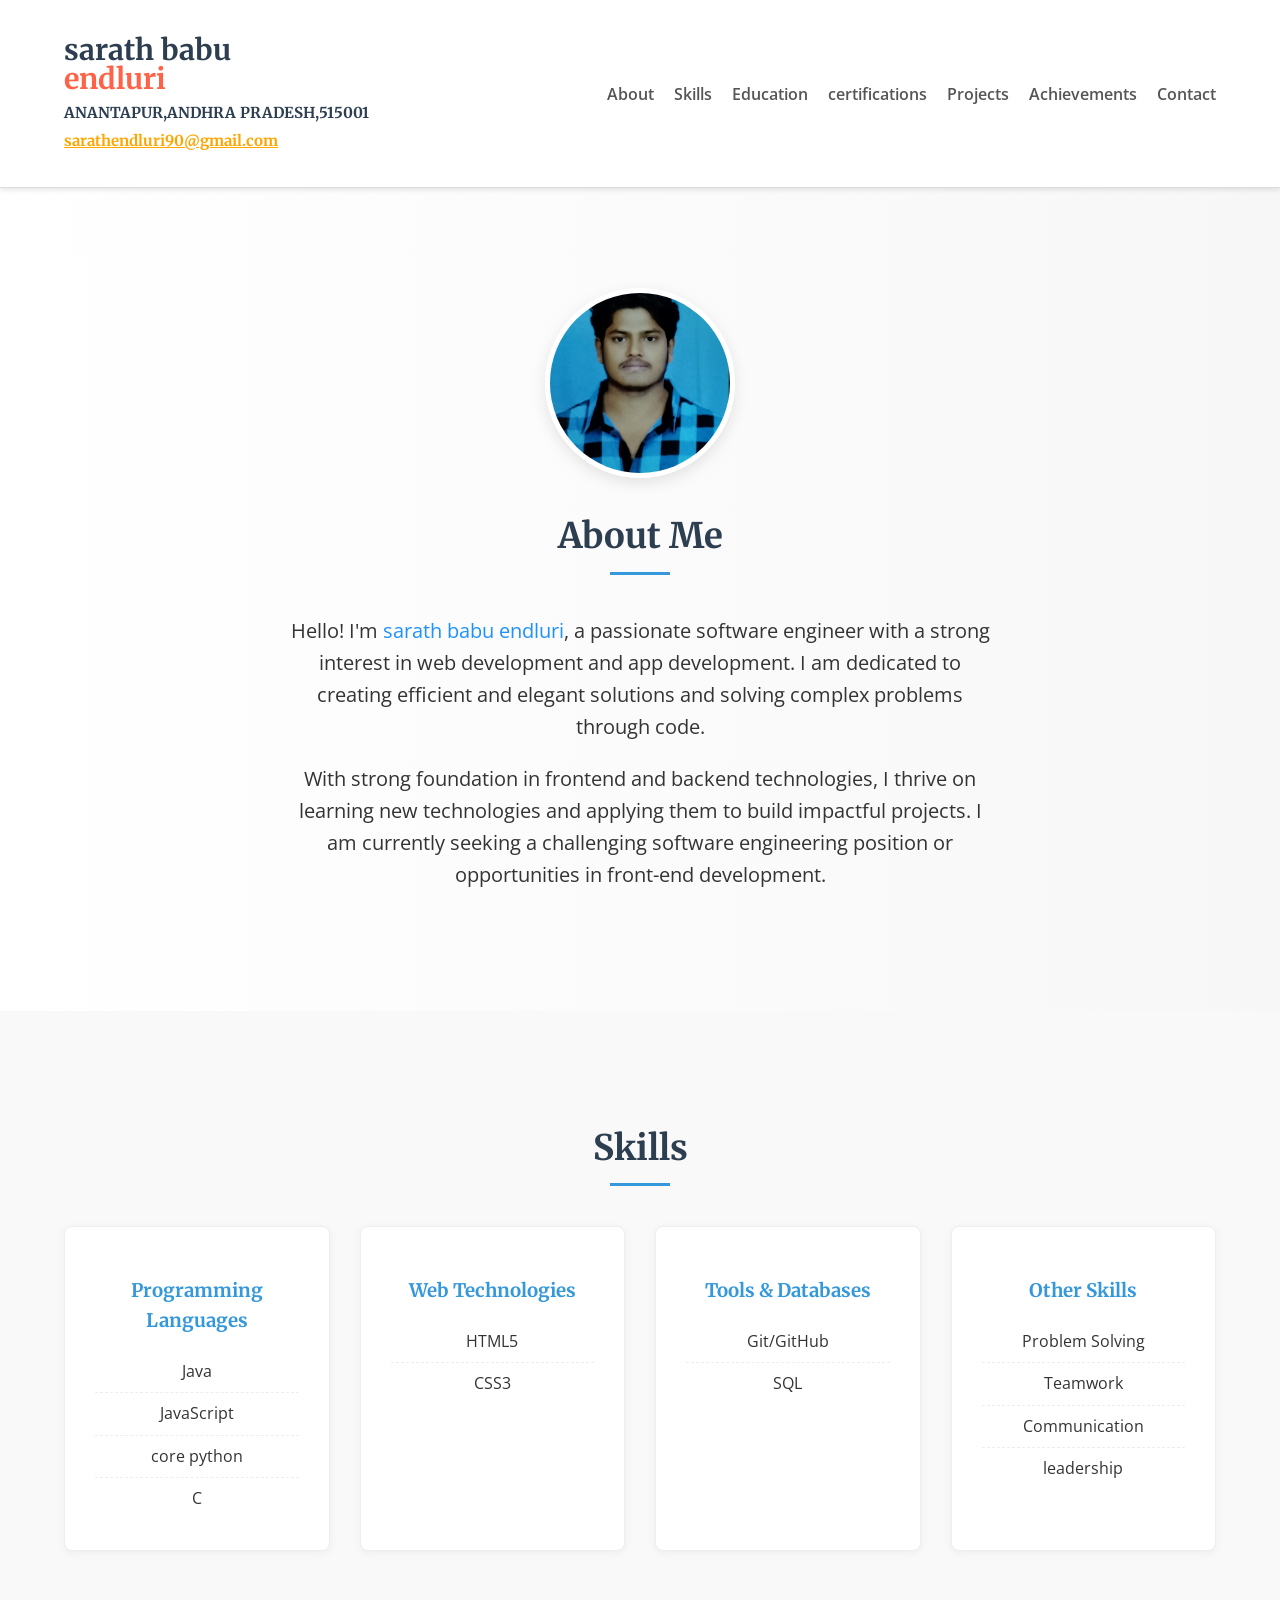
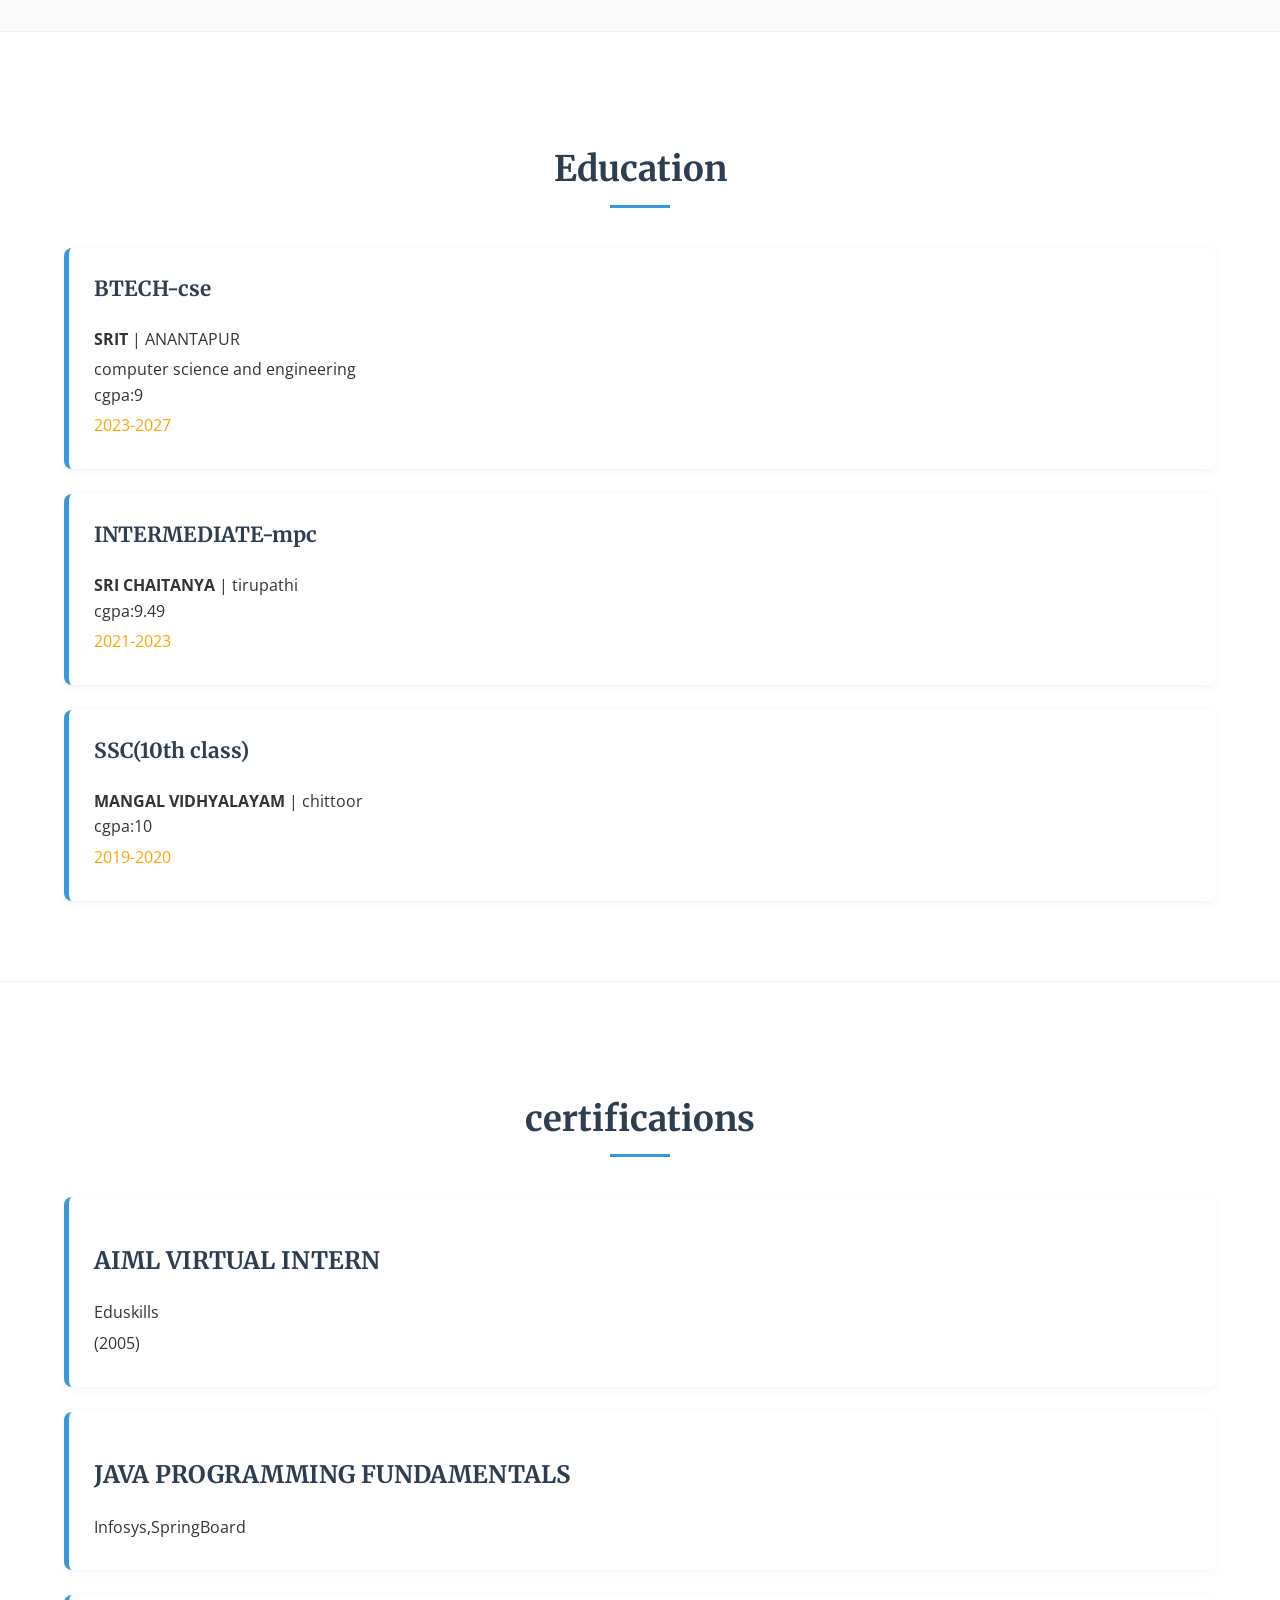
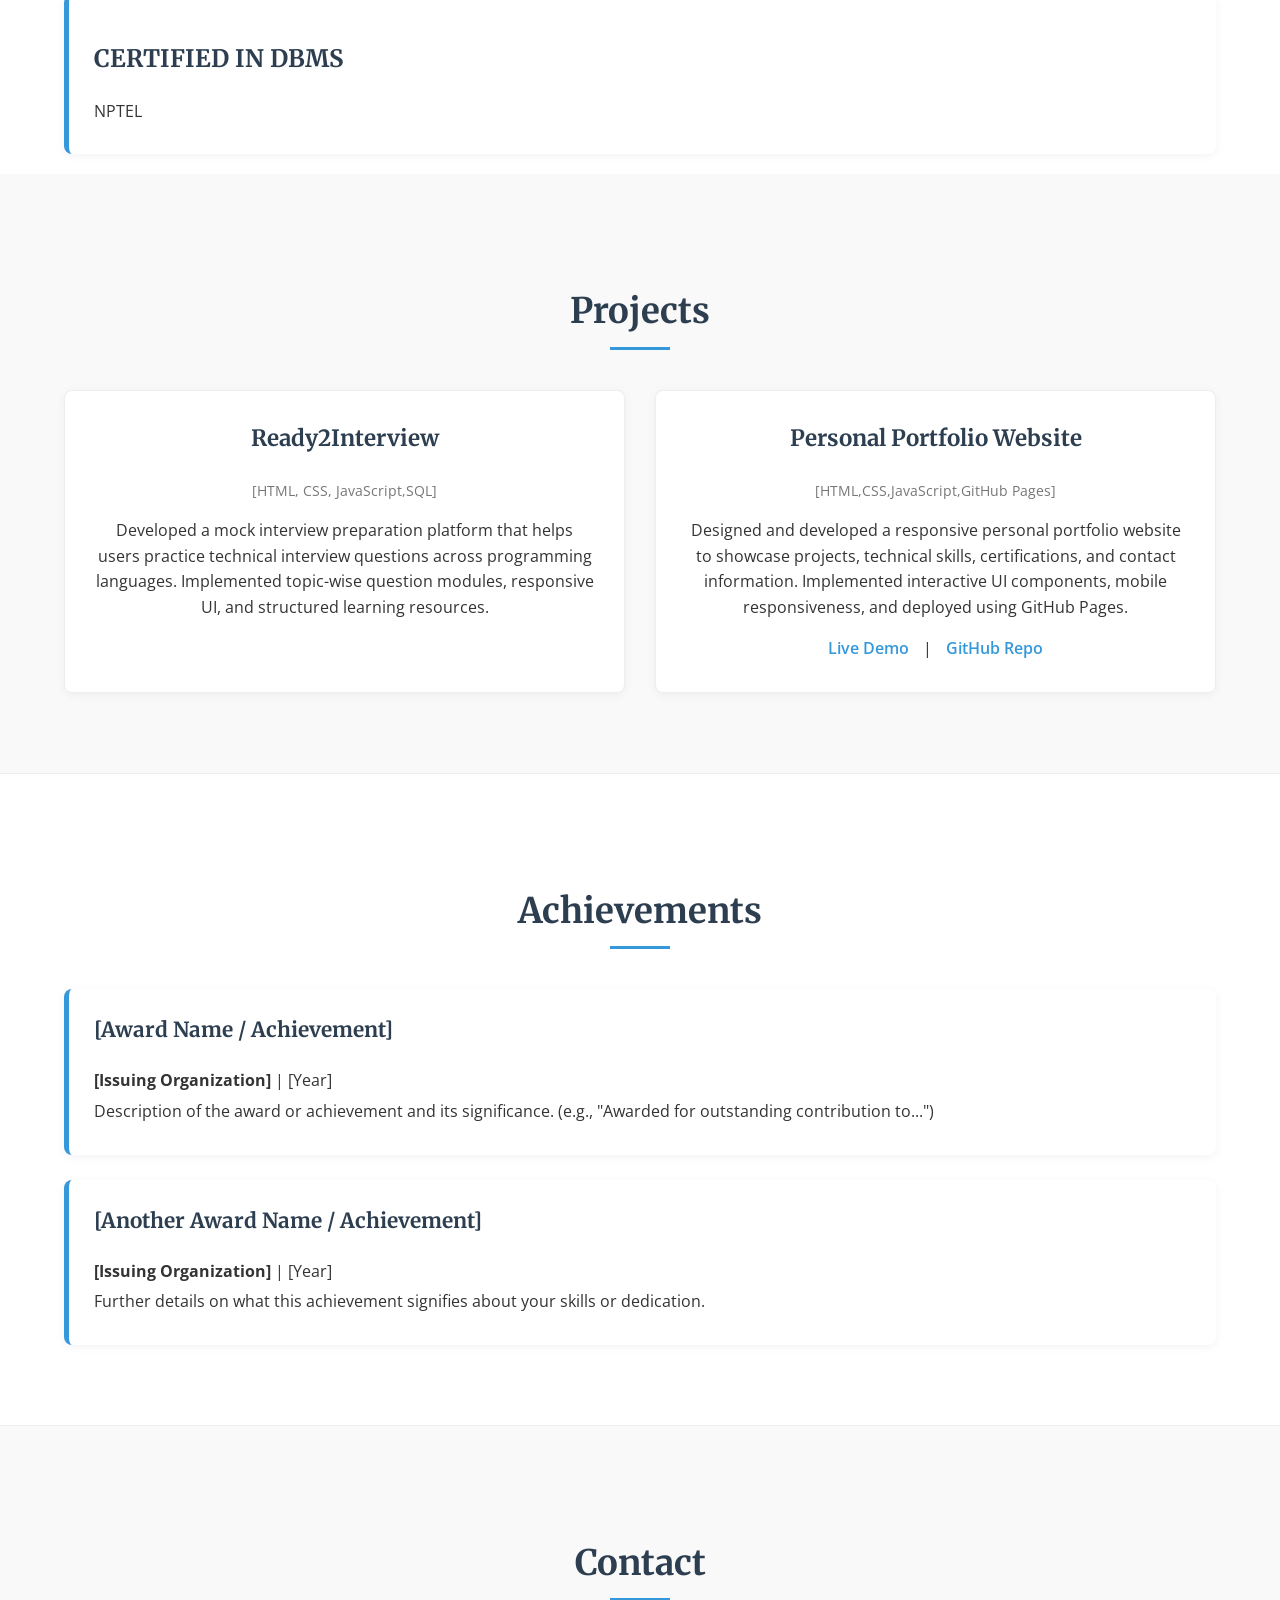
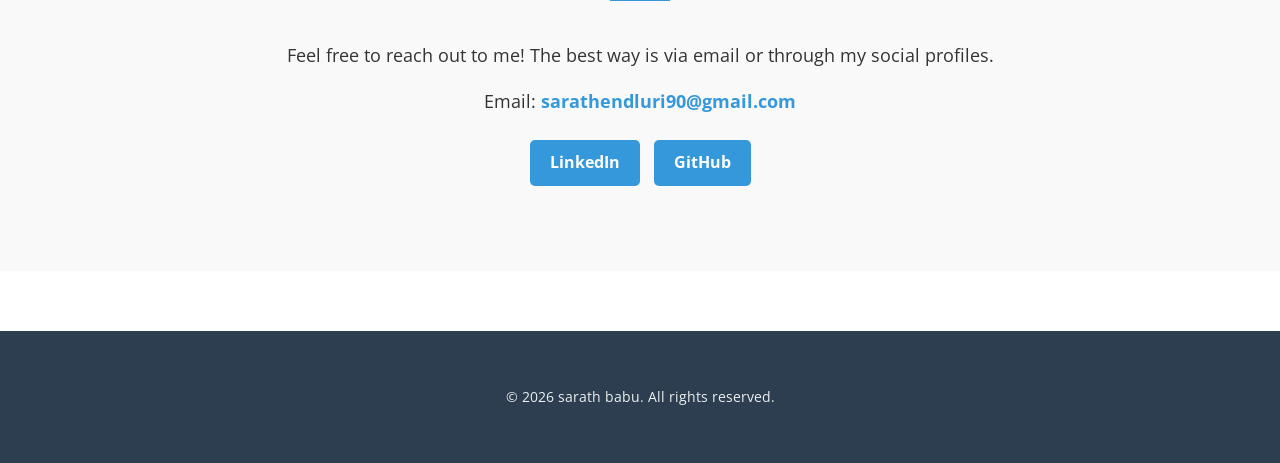
==== commit 1e61ad3d: "Update index.html" ====
--- a/index.html
+++ b/index.html
@@ -25,7 +25,7 @@
                     <li><a href="#education">Education</a></li>
                     <li><a href="#certifications">certifications</a></li>
                     <li><a href="#projects">Projects</a></li>
-                    <li><a href="#awards">Awards</a></li>
+                    <li><a href="#awards">Achievements</a></li>
                     <li><a href="#contact">Contact</a></li>
                 </ul>
             </nav>
@@ -134,12 +134,12 @@
                 <div class="projects-grid">
                     <div class="project-item">
                         <h3>Ready2Interview</h3>
-                        <p class="project-tech">[HTML, CSS, JavaScript]</p>
+                        <p class="project-tech">[HTML, CSS, JavaScript,SQL]</p>
                         <p>Developed a mock interview preparation platform that helps users practice technical interview questions across programming languages. Implemented topic-wise question modules, responsive UI, and structured learning resources.</p>
                     </div>
                     <div class="project-item">
                         <h3>Personal Portfolio Website</h3>
-                        <p class="project-tech">[HTML,CSS,JavaScript]</p>
+                        <p class="project-tech">[HTML,CSS,JavaScript,GitHub Pages]</p>
                         <p>Designed and developed a responsive personal portfolio website to showcase projects, technical skills, certifications, and contact information. Implemented interactive UI components, mobile responsiveness, and deployed using GitHub Pages.</p>
                         <a href="https://sarathendluri333.github.io/" target="_blank" rel="noopener noreferrer">Live Demo</a> |
                         <a href="YOUR_PROJECT_TWO_GITHUB_URL" target="_blank" rel="noopener noreferrer">GitHub Repo</a>
@@ -148,9 +148,9 @@
             </div>
         </section>
 
-        <section id="awards">
-            <div class="container">
-                <h2>Awards & Achievements</h2>
+        <section id="Achievements">
+            <div class="container">
+                <h2>Achievements</h2>
                 <div class="award-item">
                     <h3>[Award Name / Achievement]</h3>
                     <p><strong>[Issuing Organization]</strong> | [Year]</p>
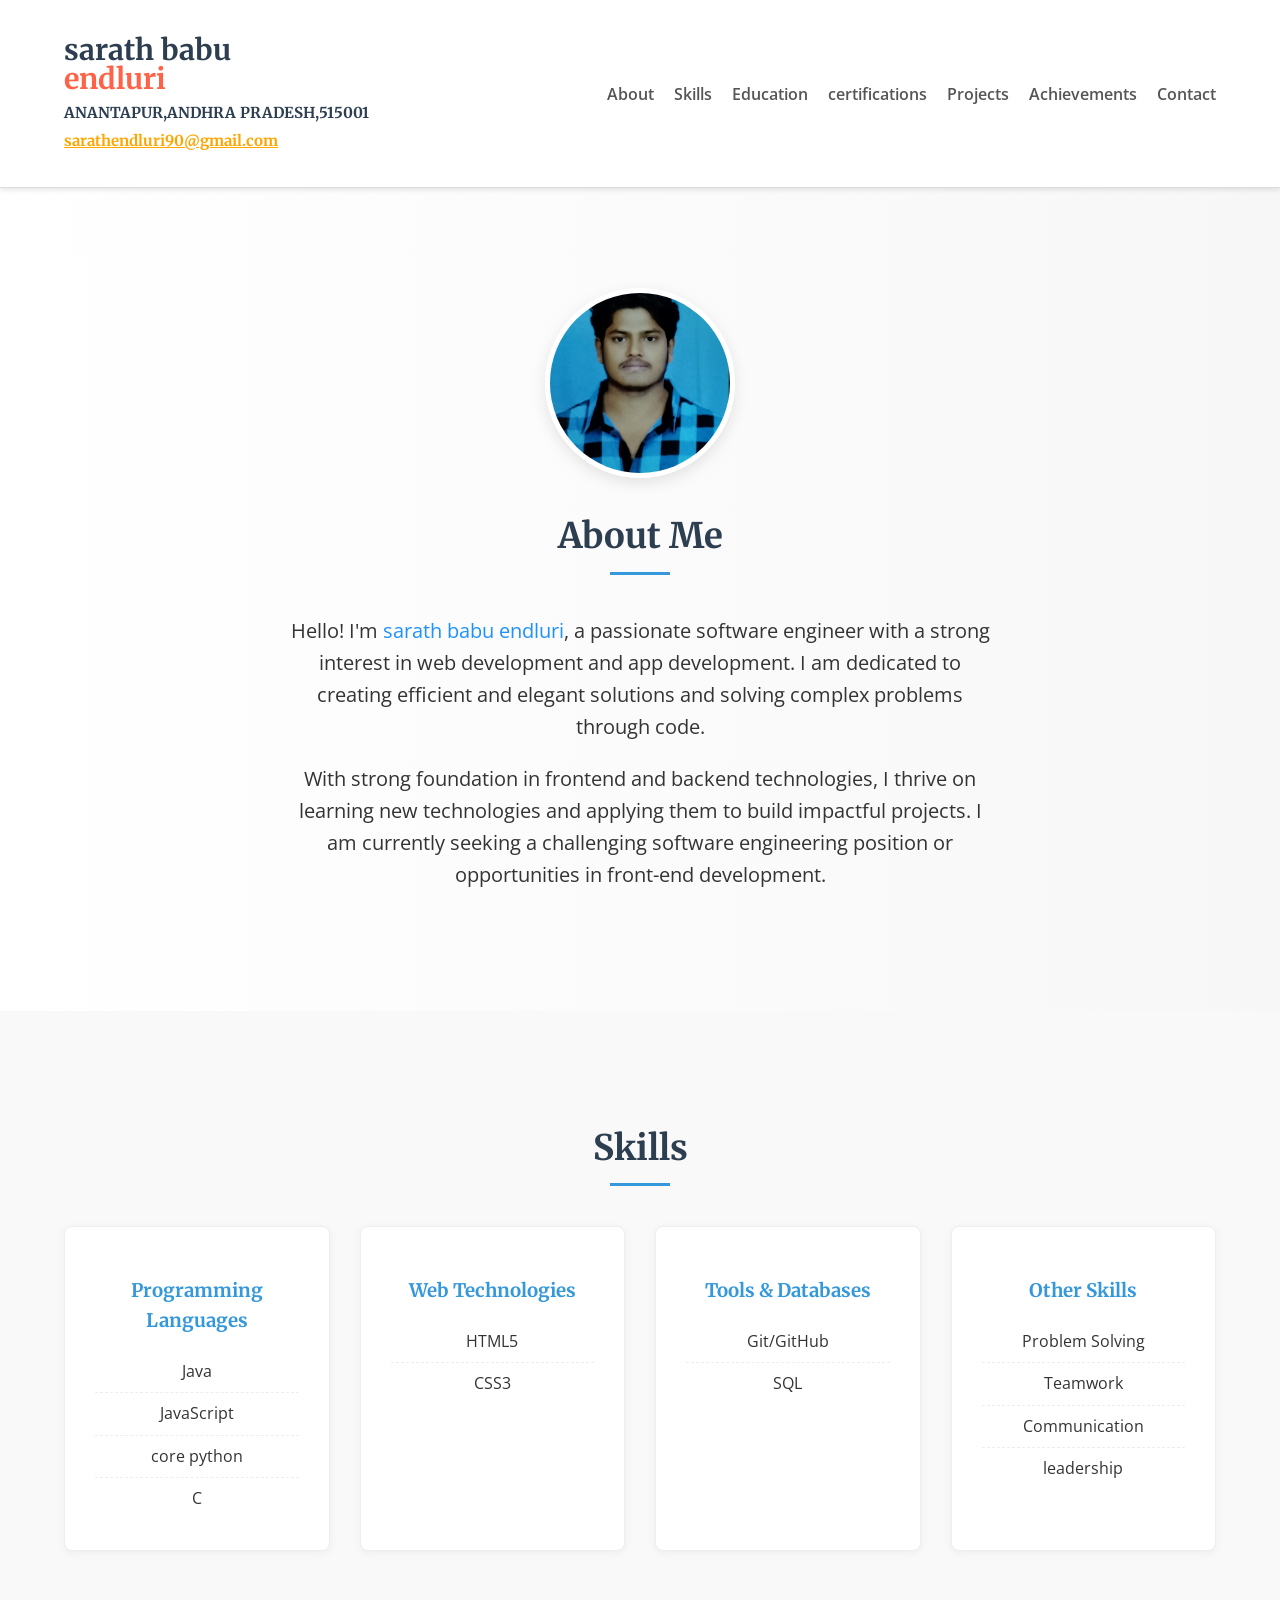
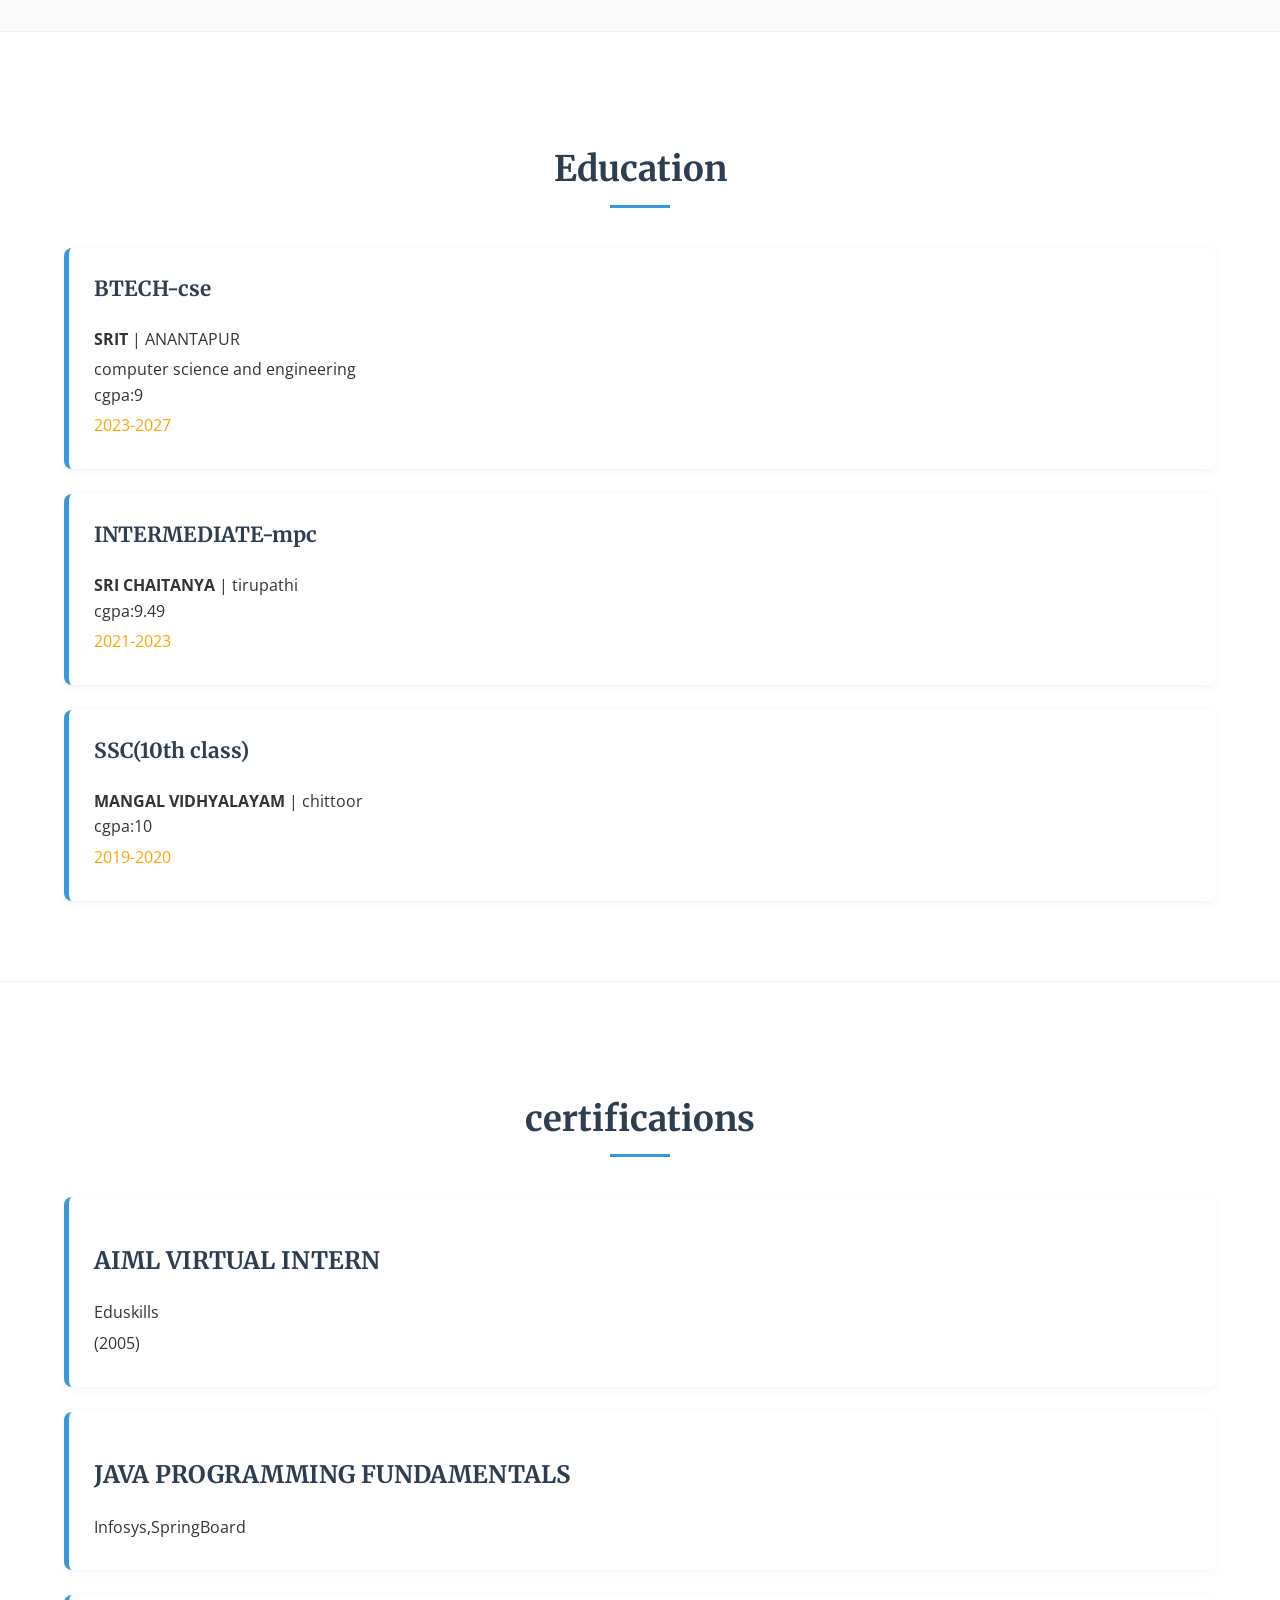
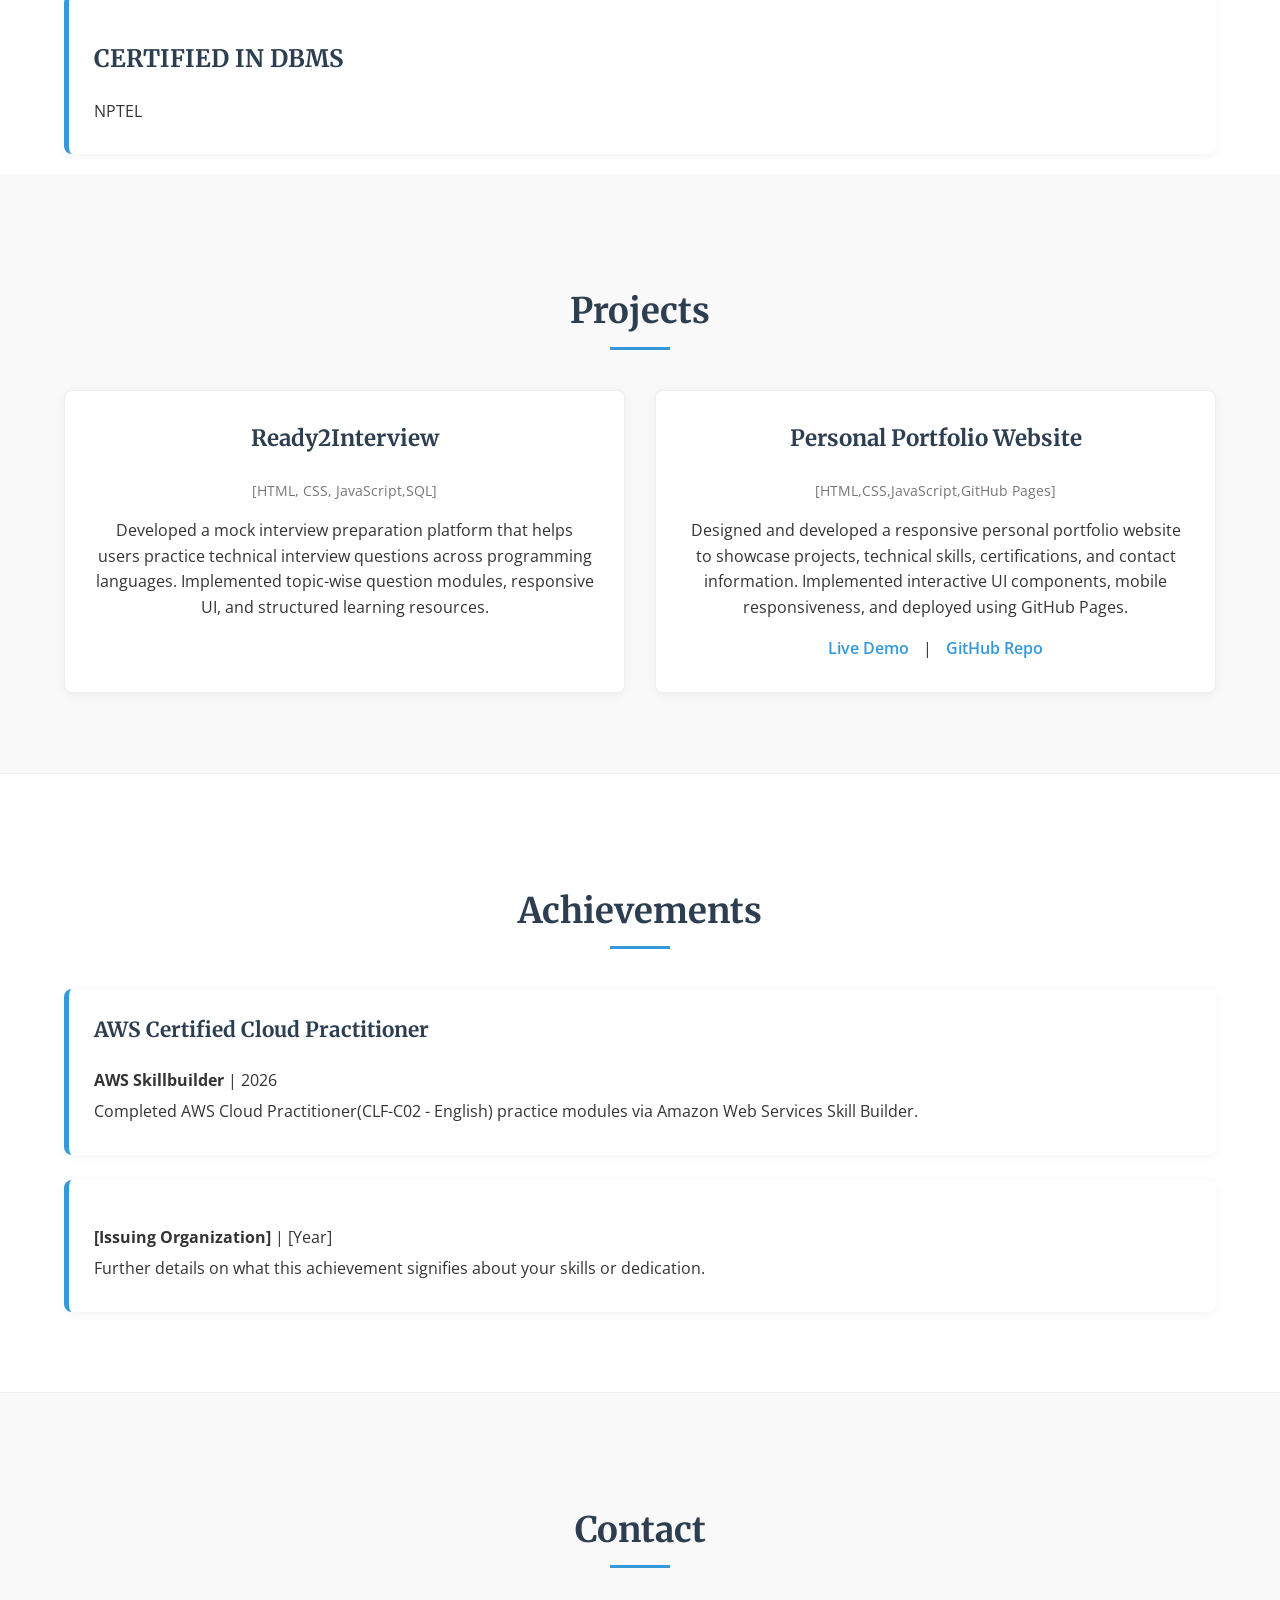
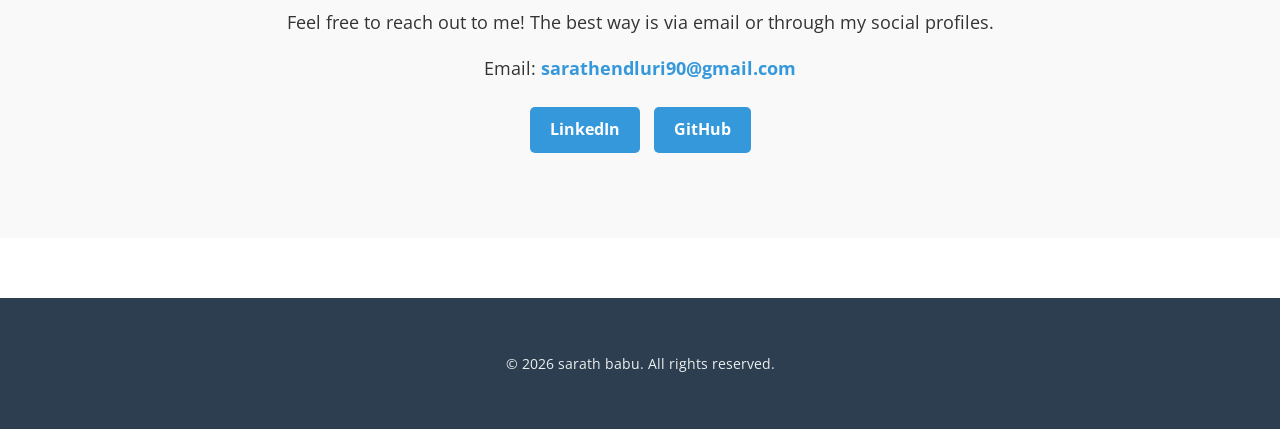
==== commit cc01900b: "Update index.html" ====
--- a/index.html
+++ b/index.html
@@ -25,7 +25,7 @@
                     <li><a href="#education">Education</a></li>
                     <li><a href="#certifications">certifications</a></li>
                     <li><a href="#projects">Projects</a></li>
-                    <li><a href="#awards">Achievements</a></li>
+                    <li><a href="#Achievements">Achievements</a></li>
                     <li><a href="#contact">Contact</a></li>
                 </ul>
             </nav>
@@ -142,7 +142,7 @@
                         <p class="project-tech">[HTML,CSS,JavaScript,GitHub Pages]</p>
                         <p>Designed and developed a responsive personal portfolio website to showcase projects, technical skills, certifications, and contact information. Implemented interactive UI components, mobile responsiveness, and deployed using GitHub Pages.</p>
                         <a href="https://sarathendluri333.github.io/" target="_blank" rel="noopener noreferrer">Live Demo</a> |
-                        <a href="YOUR_PROJECT_TWO_GITHUB_URL" target="_blank" rel="noopener noreferrer">GitHub Repo</a>
+                        <a href="https://github.com/sarathendluri333/sarathendluri333.github.io" target="_blank" rel="noopener noreferrer">GitHub Repo</a>
                     </div>
                     </div>
             </div>
@@ -152,12 +152,12 @@
             <div class="container">
                 <h2>Achievements</h2>
                 <div class="award-item">
-                    <h3>[Award Name / Achievement]</h3>
-                    <p><strong>[Issuing Organization]</strong> | [Year]</p>
-                    <p>Description of the award or achievement and its significance. (e.g., "Awarded for outstanding contribution to...")</p>
+                    <h3>AWS Certified Cloud Practitioner</h3>
+                    <p><strong>AWS Skillbuilder</strong> | 2026</p>
+                    <p>Completed AWS Cloud Practitioner(CLF-C02 - English) practice modules via Amazon Web Services Skill Builder.</p>
                 </div>
                 <div class="award-item">
-                    <h3>[Another Award Name / Achievement]</h3>
+                    <h3></h3>
                     <p><strong>[Issuing Organization]</strong> | [Year]</p>
                     <p>Further details on what this achievement signifies about your skills or dedication.</p>
                 </div>
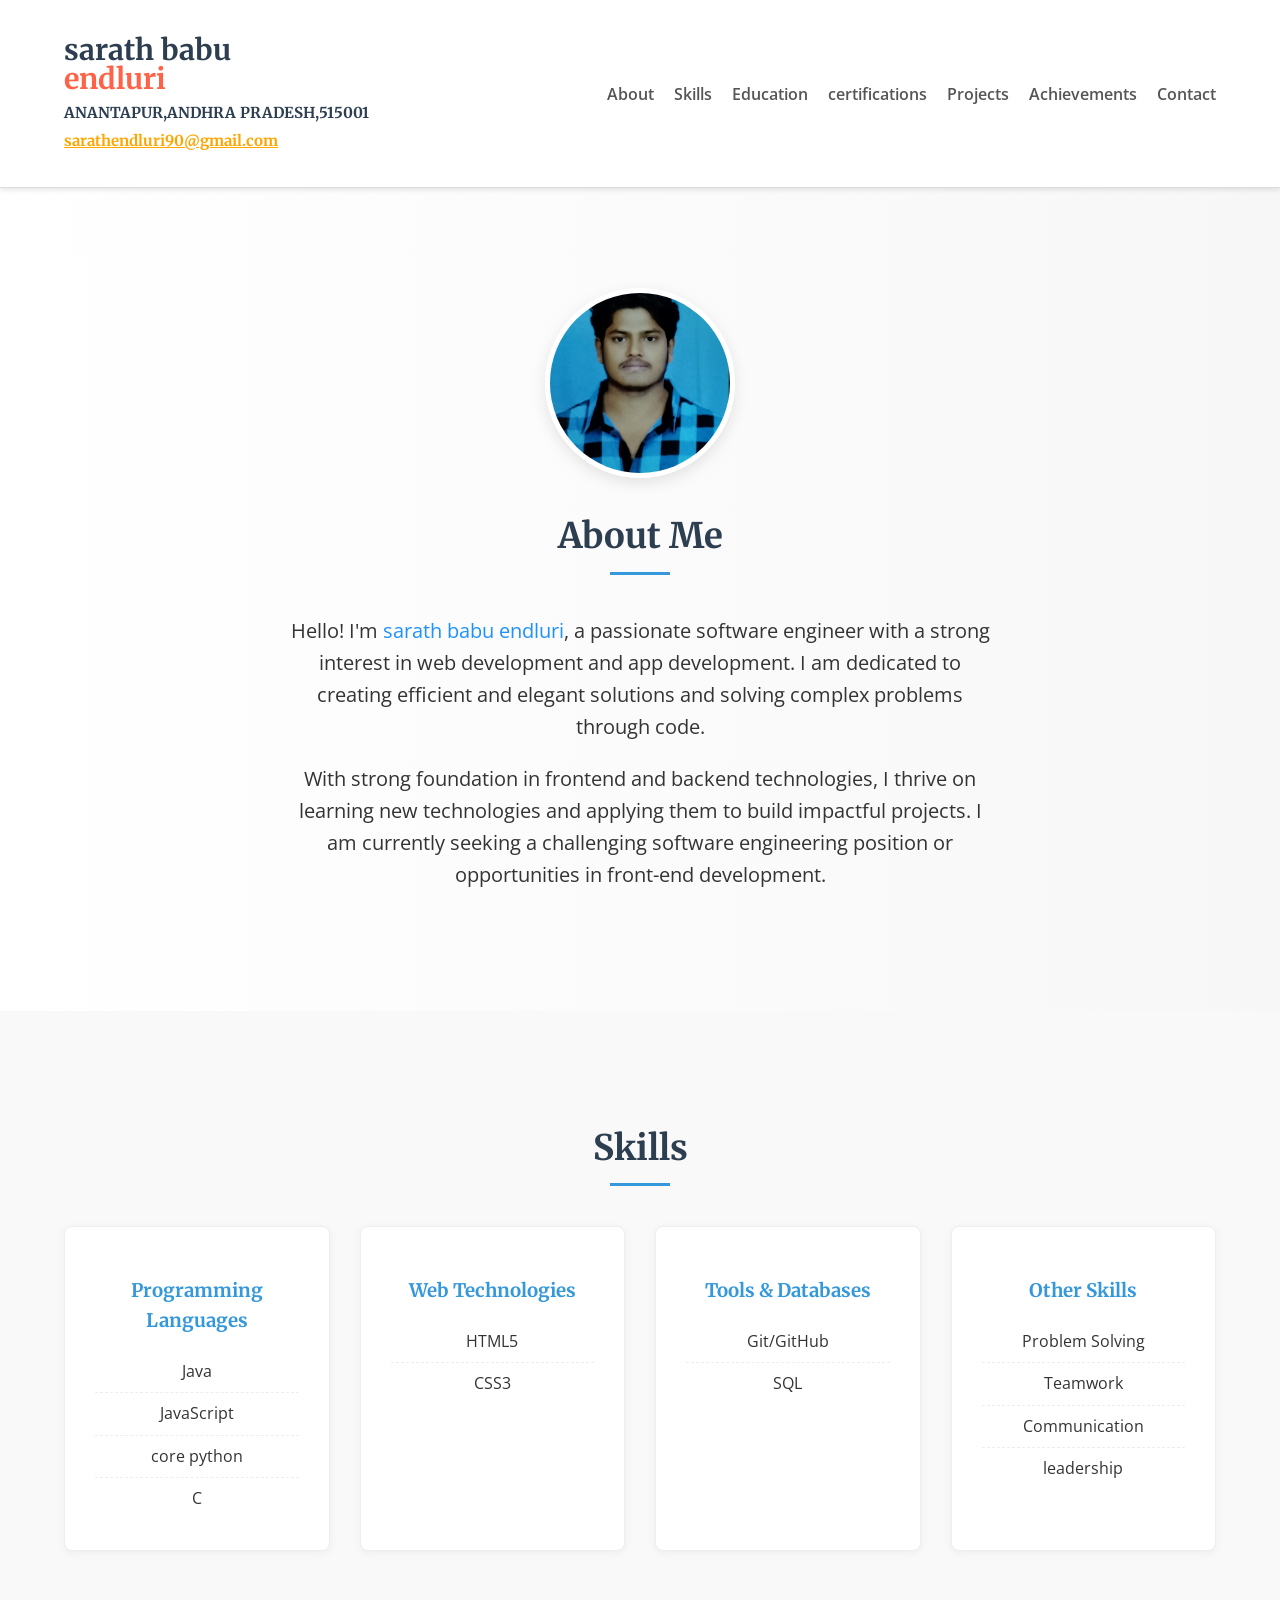
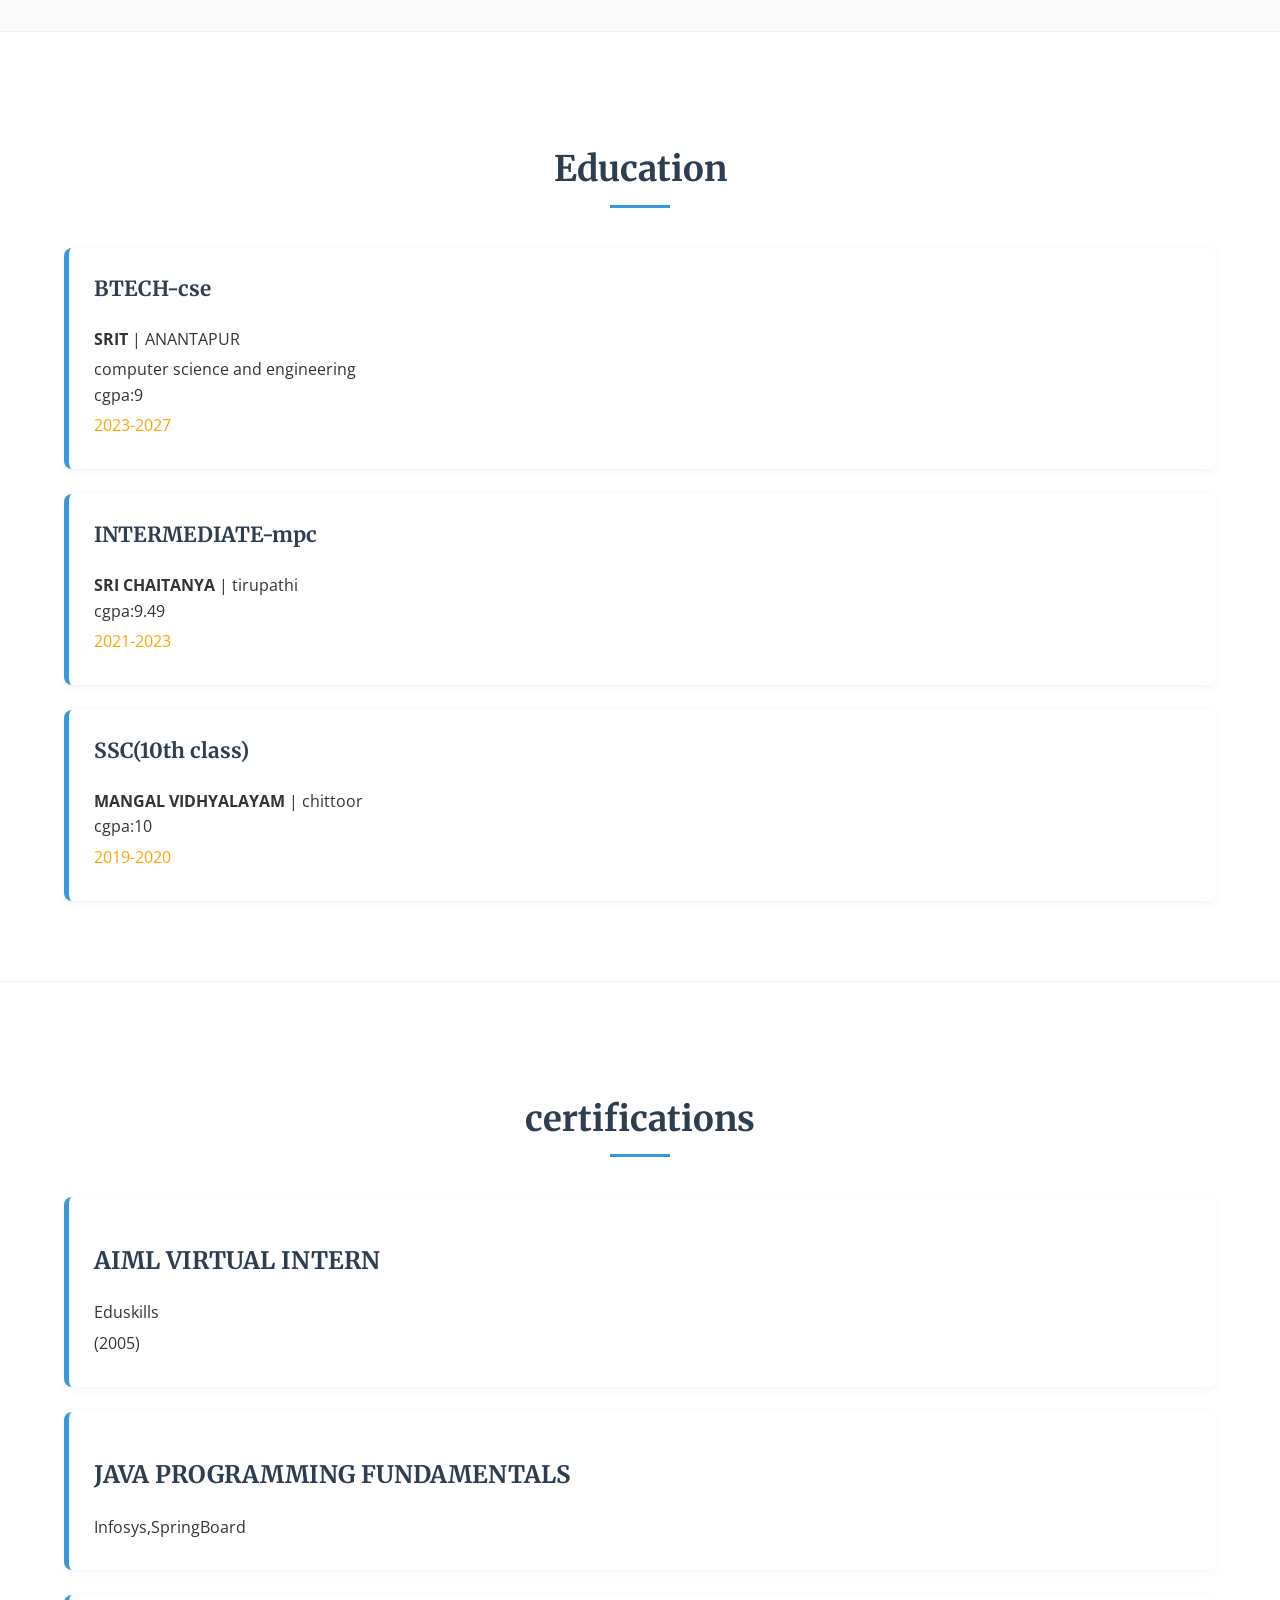
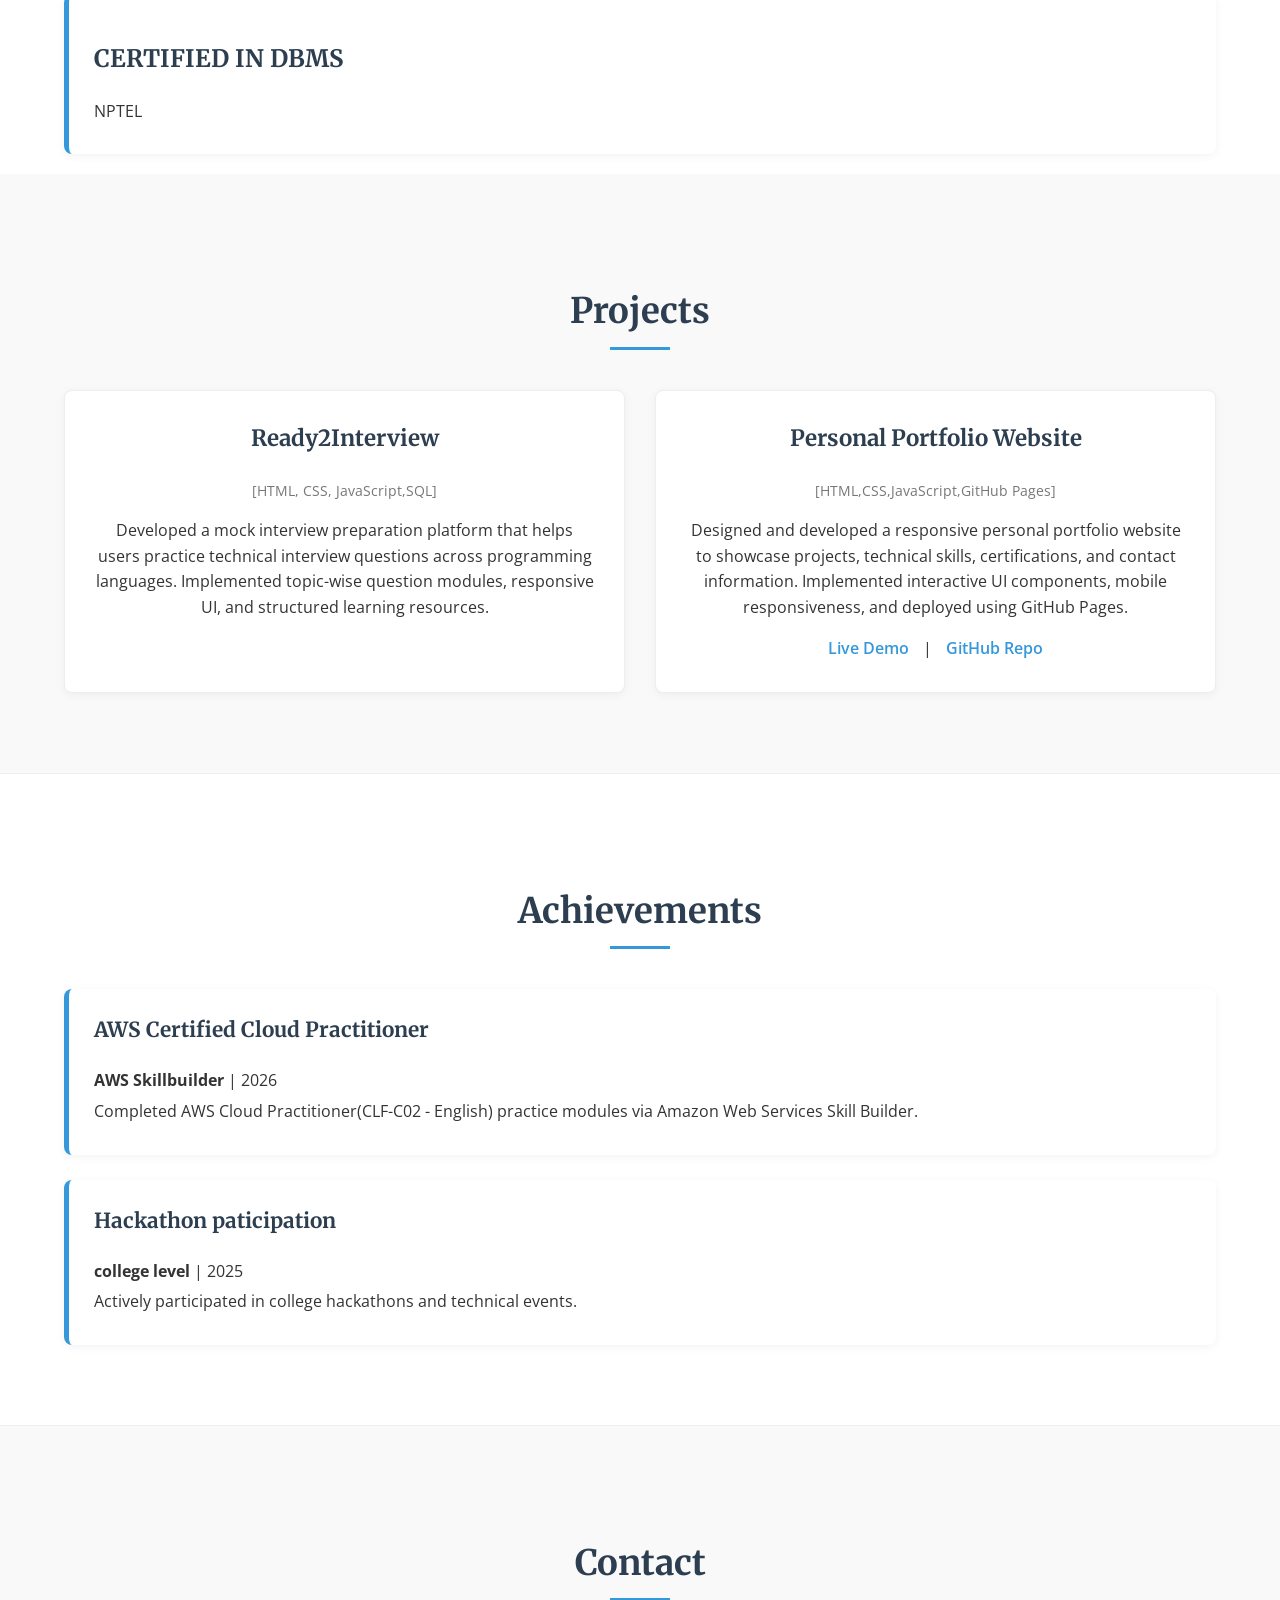
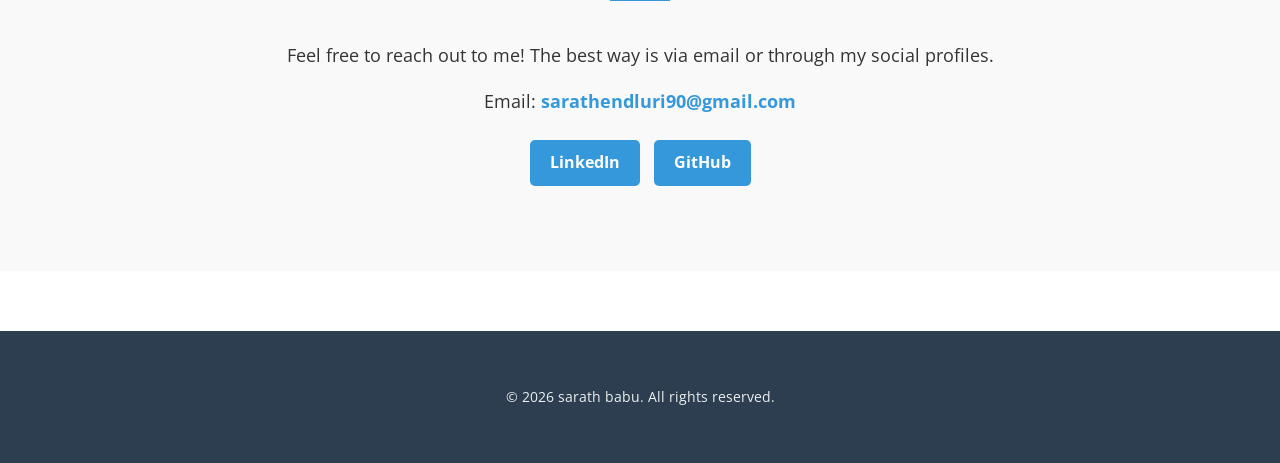
==== commit f47a7c12: "Update index.html" ====
--- a/index.html
+++ b/index.html
@@ -157,9 +157,9 @@
                     <p>Completed AWS Cloud Practitioner(CLF-C02 - English) practice modules via Amazon Web Services Skill Builder.</p>
                 </div>
                 <div class="award-item">
-                    <h3></h3>
-                    <p><strong>[Issuing Organization]</strong> | [Year]</p>
-                    <p>Further details on what this achievement signifies about your skills or dedication.</p>
+                    <h3>Hackathon paticipation</h3>
+                    <p><strong>college level</strong> | 2025</p>
+                    <p>Actively participated in college hackathons and technical events.</p>
                 </div>
                 </div>
         </section>
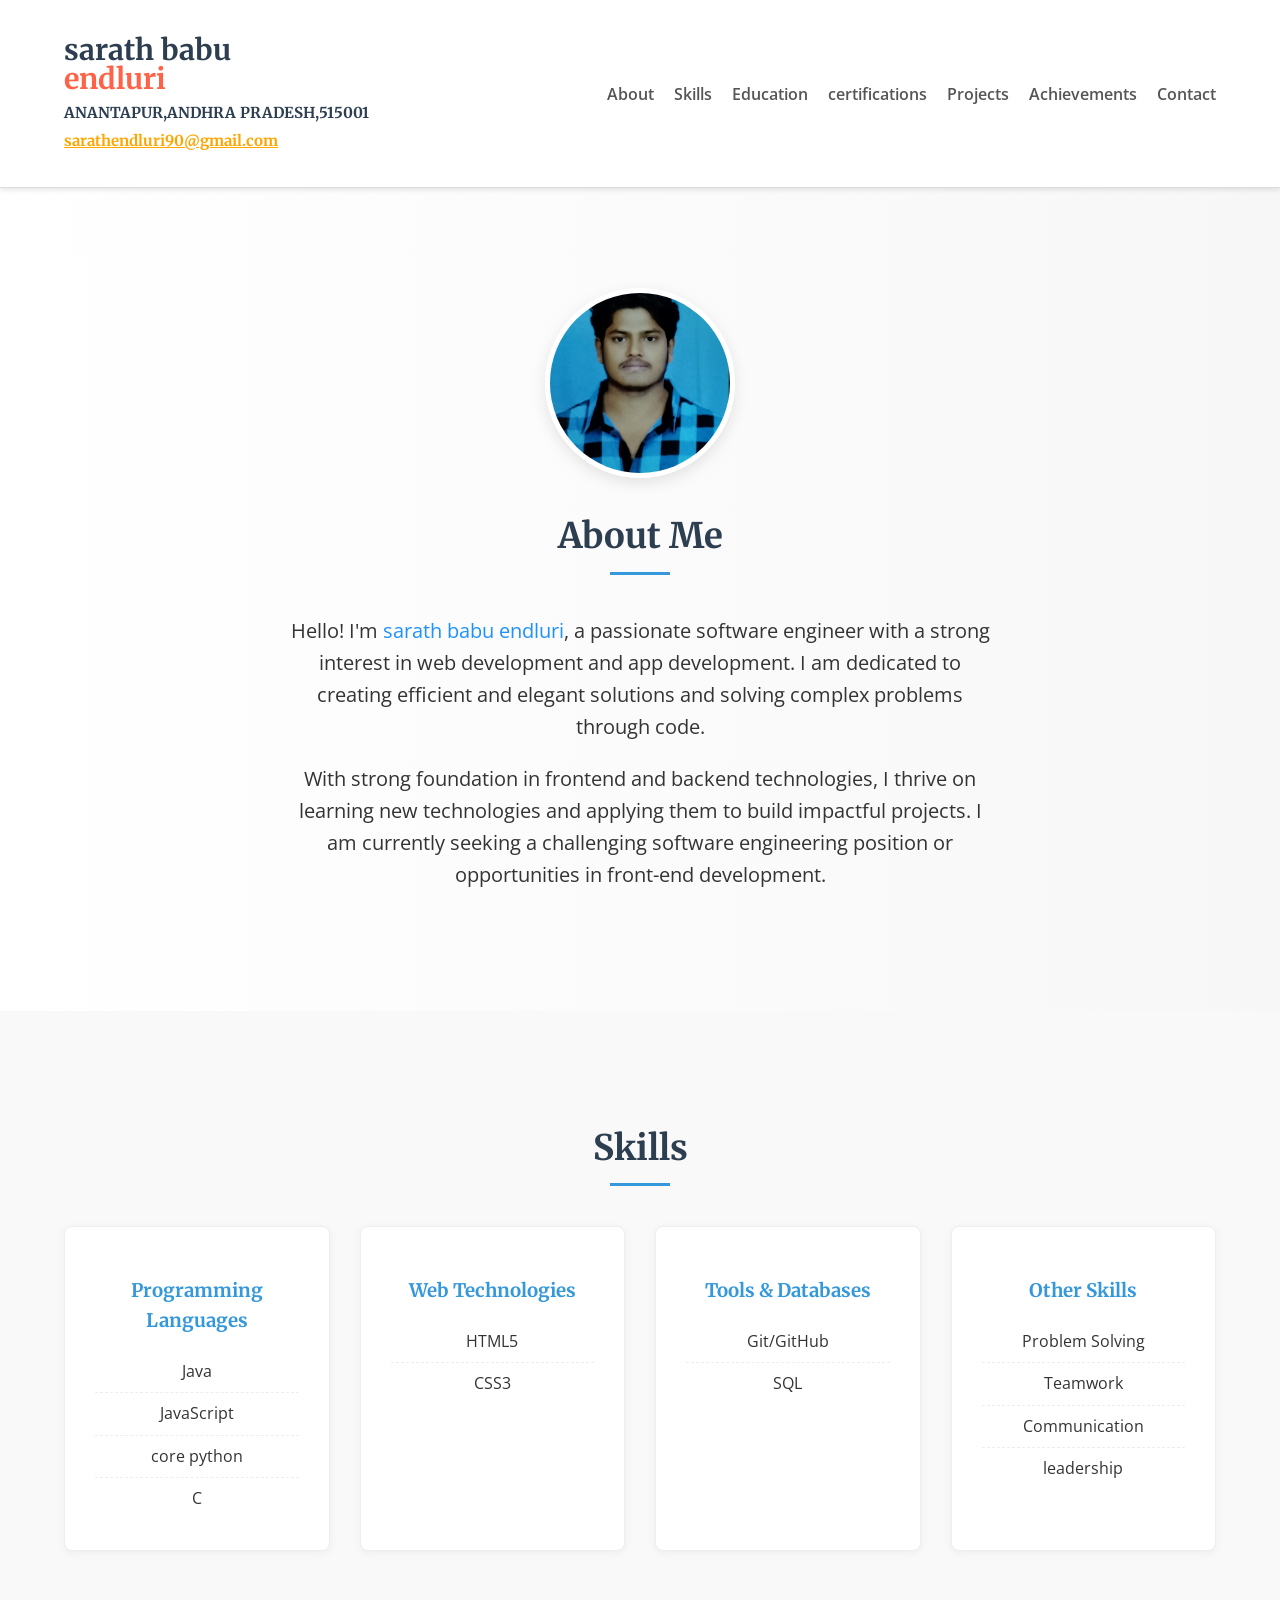
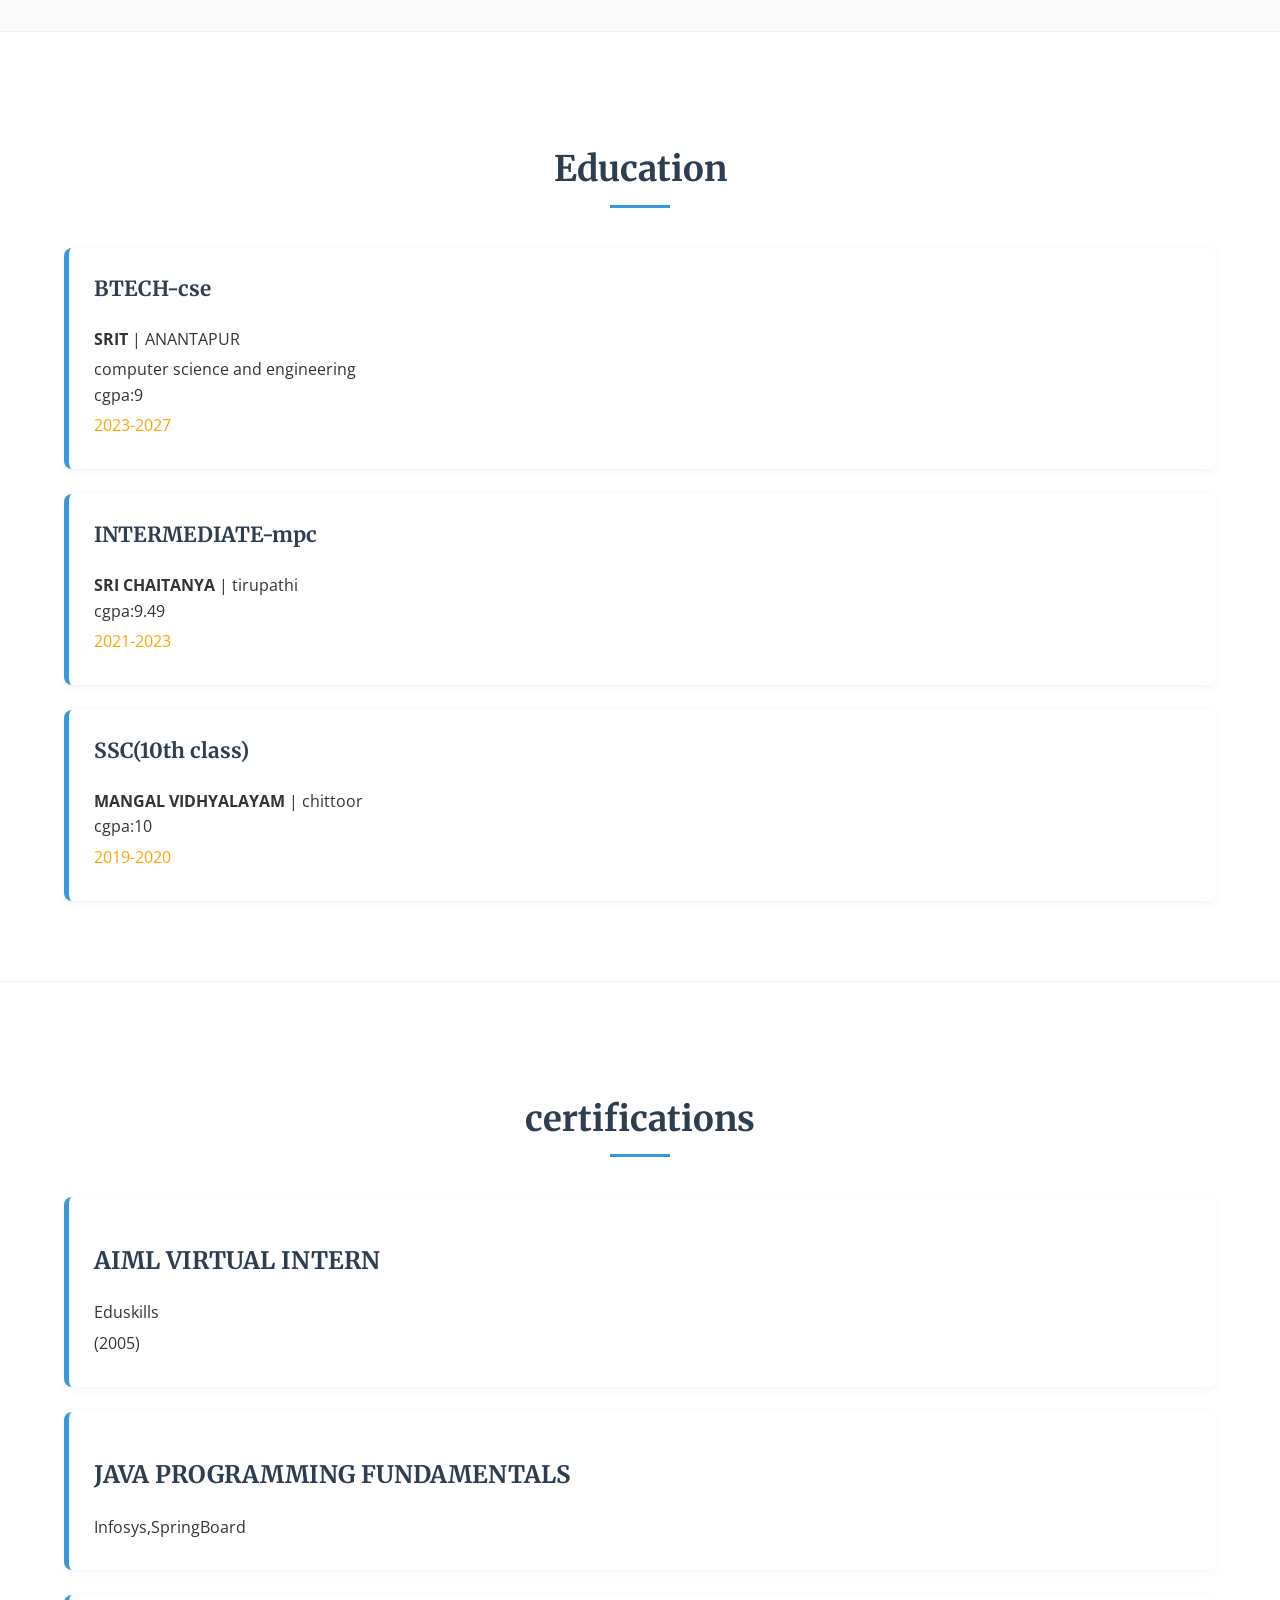
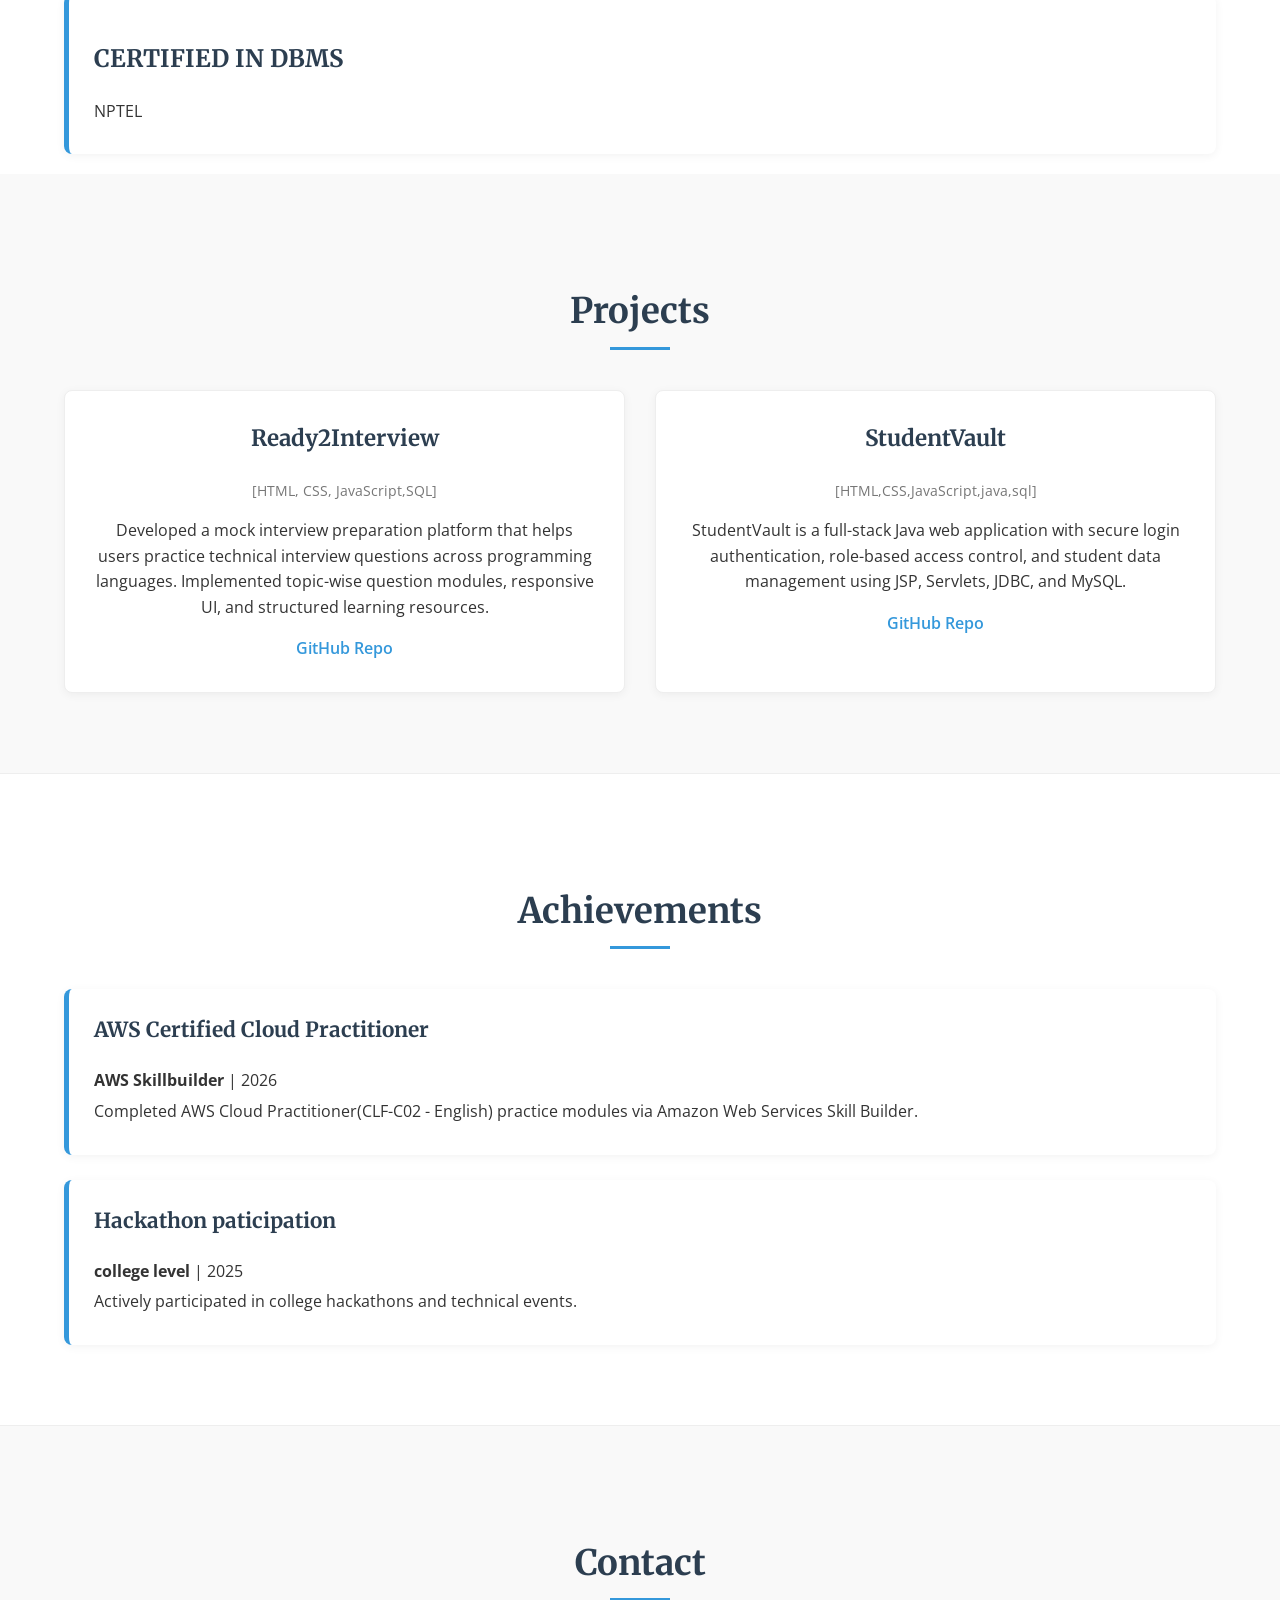
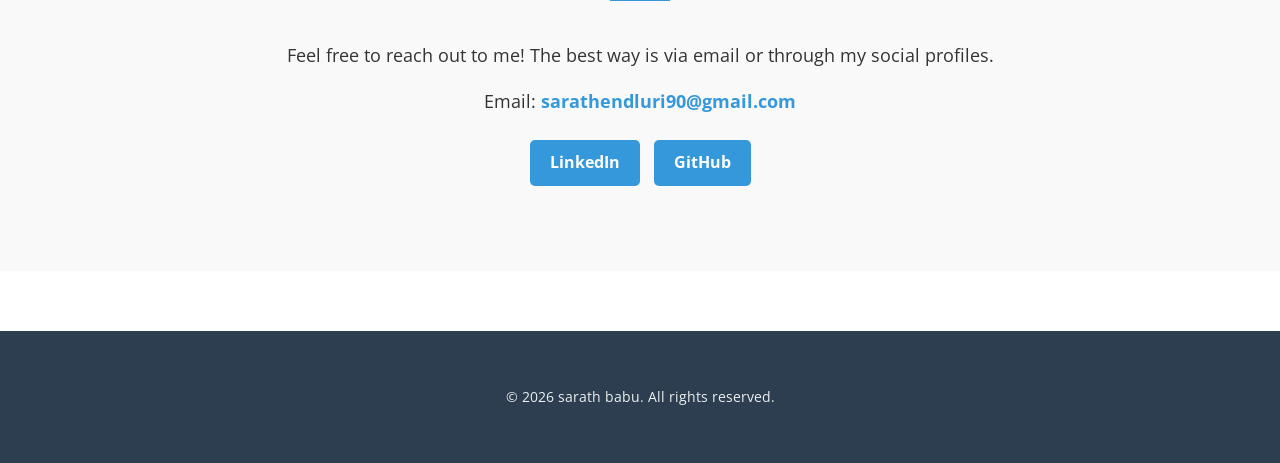
==== commit 87066522: "Update index.html" ====
--- a/index.html
+++ b/index.html
@@ -136,13 +136,13 @@
                         <h3>Ready2Interview</h3>
                         <p class="project-tech">[HTML, CSS, JavaScript,SQL]</p>
                         <p>Developed a mock interview preparation platform that helps users practice technical interview questions across programming languages. Implemented topic-wise question modules, responsive UI, and structured learning resources.</p>
-                    </div>
+                         <a href="https://github.com/sarathendluri333/Ready2Interview" target="_blank" rel="noopener noreferrer">GitHub Repo</a>
+                        </div>
                     <div class="project-item">
-                        <h3>Personal Portfolio Website</h3>
-                        <p class="project-tech">[HTML,CSS,JavaScript,GitHub Pages]</p>
-                        <p>Designed and developed a responsive personal portfolio website to showcase projects, technical skills, certifications, and contact information. Implemented interactive UI components, mobile responsiveness, and deployed using GitHub Pages.</p>
-                        <a href="https://sarathendluri333.github.io/" target="_blank" rel="noopener noreferrer">Live Demo</a> |
-                        <a href="https://github.com/sarathendluri333/sarathendluri333.github.io" target="_blank" rel="noopener noreferrer">GitHub Repo</a>
+                        <h3>StudentVault</h3>
+                        <p class="project-tech">[HTML,CSS,JavaScript,java,sql]</p>
+                        <p>StudentVault is a full-stack Java web application with secure login authentication, role-based access control, and student data management using JSP, Servlets, JDBC, and MySQL.</p>
+                        <a href="https://github.com/sarathendluri333/Student-Managment-System" target="_blank" rel="noopener noreferrer">GitHub Repo</a>
                     </div>
                     </div>
             </div>
@@ -171,7 +171,7 @@
                 <p>Email: <a href="mailto:sarathendluri90@gmail.com">sarathendluri90@gmail.com</a></p>
                 <div class="social-links-footer">
                     <a href="https://www.linkedin.com/in/sarath-endluri/" target="_blank" rel="noopener noreferrer">LinkedIn</a>
-                    <a href="https://github.com/Sarath333-cse" rel="noopener noreferrer">GitHub</a>
+                    <a href="https://github.com/sarathendluri333" rel="noopener noreferrer">GitHub</a>
                 </div>
             </div>
         </section>
